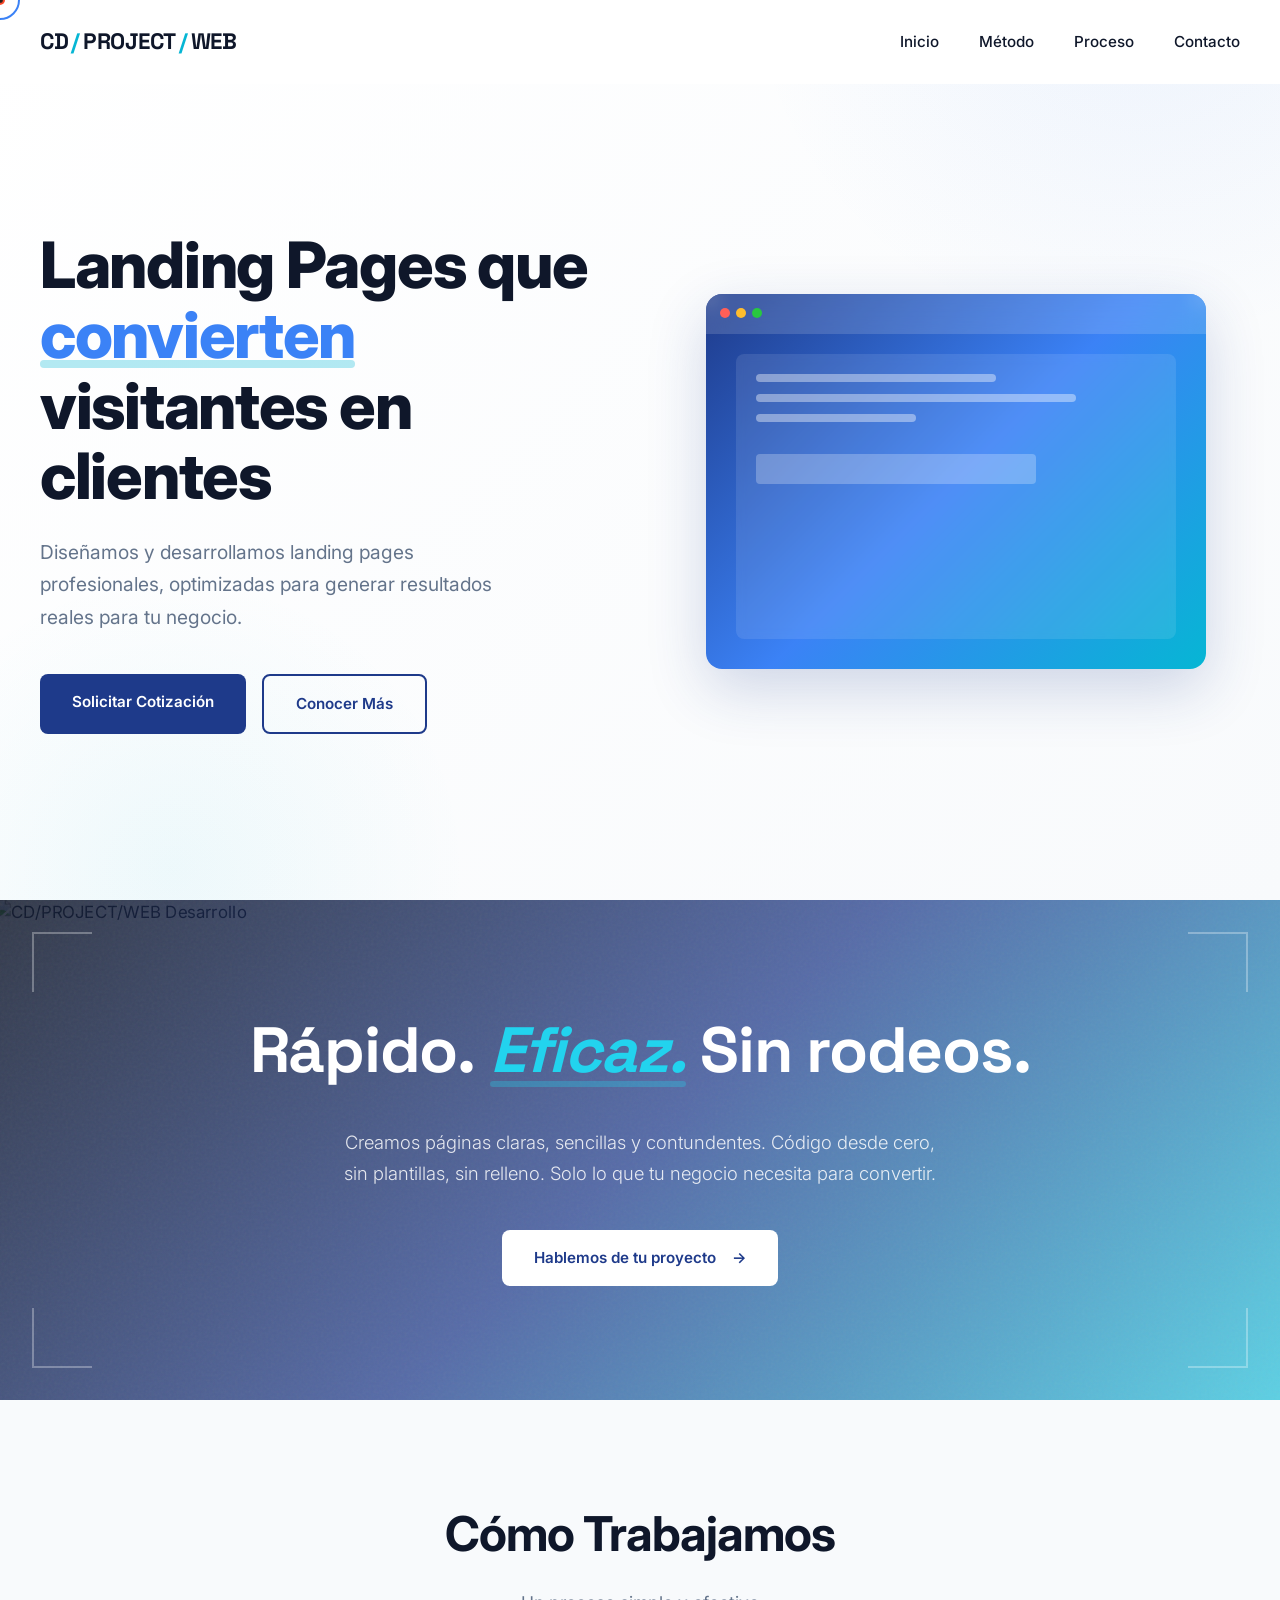
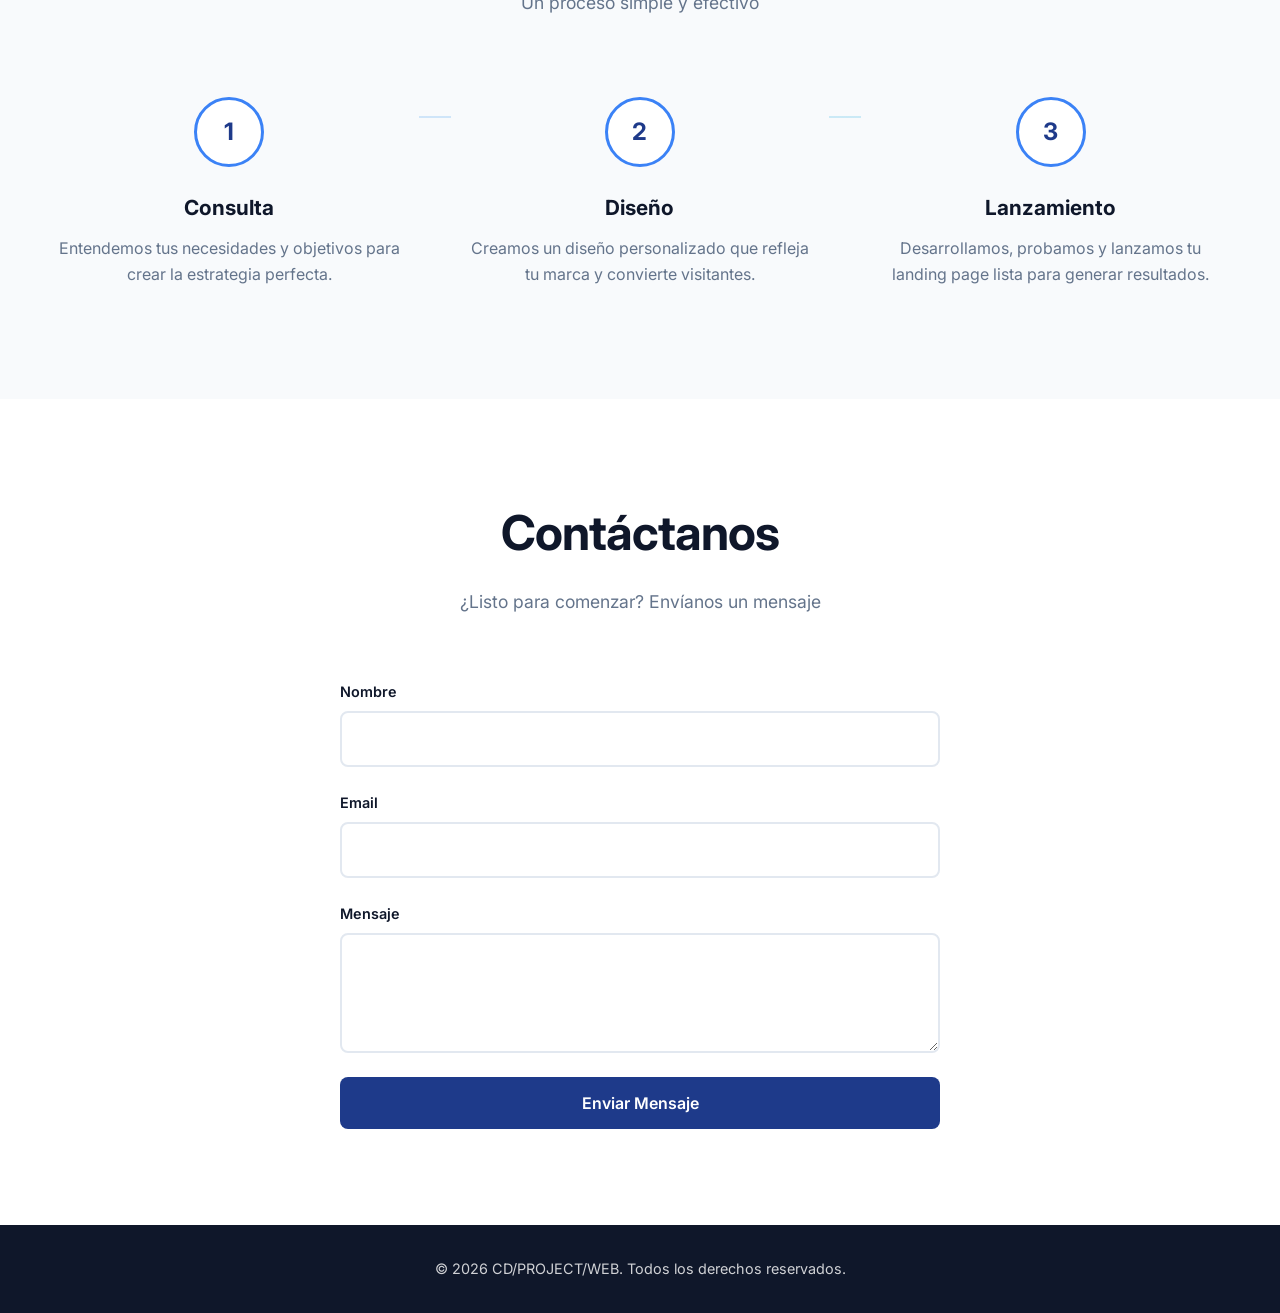
==== index.html @ 9fac0d87 "first commit" ====
<!DOCTYPE html>
<html lang="es">
<head>
  <meta charset="UTF-8">
  <meta name="viewport" content="width=device-width, initial-scale=1.0">
  <title>CD/PROJECT/WEB — Landing Pages que Convierten</title>
  <link rel="preconnect" href="https://fonts.googleapis.com">
  <link rel="preconnect" href="https://fonts.gstatic.com" crossorigin>
  <link href="https://fonts.googleapis.com/css2?family=Inter:wght@300;400;500;600;700;800;900&family=Space+Grotesk:wght@400;500;600;700&display=swap" rel="stylesheet">
  <script src="https://cdnjs.cloudflare.com/ajax/libs/gsap/3.12.2/gsap.min.js"></script>
  <script src="https://cdnjs.cloudflare.com/ajax/libs/gsap/3.12.2/ScrollTrigger.min.js"></script>
  
  <style>
    * {
      margin: 0;
      padding: 0;
      box-sizing: border-box;
    }

    :root {
      --primary: #1e3a8a;
      --primary-light: #3b82f6;
      --accent: #06b6d4;
      --accent-light: #22d3ee;
      --dark: #0f172a;
      --gray: #64748b;
      --light: #f8fafc;
      --white: #ffffff;
    }

    html {
      scroll-behavior: smooth;
    }

    body {
      font-family: 'Inter', sans-serif;
      background-color: var(--white);
      color: var(--dark);
      overflow-x: hidden;
      line-height: 1.6;
      cursor: none;
    }

    /* ===== CURSOR PERSONALIZADO CON TRAIL ===== */
    .cursor-dot {
      position: fixed;
      width: 10px;
      height: 10px;
      background: var(--accent);
      border-radius: 50%;
      pointer-events: none;
      z-index: 9999;
      mix-blend-mode: difference;
    }

    .cursor-ring {
      position: fixed;
      width: 40px;
      height: 40px;
      border: 2px solid var(--primary-light);
      border-radius: 50%;
      pointer-events: none;
      z-index: 9998;
      transition: all 0.3s cubic-bezier(0.4, 0, 0.2, 1);
    }

    .cursor-ring.hover {
      width: 70px;
      height: 70px;
      border-color: var(--accent);
      background: rgba(6, 182, 212, 0.15);
      border-width: 3px;
    }

    .cursor-trail {
      position: fixed;
      width: 6px;
      height: 6px;
      background: var(--accent-light);
      border-radius: 50%;
      pointer-events: none;
      z-index: 9997;
      opacity: 0;
    }

    .cursor-sparkle {
      position: fixed;
      width: 4px;
      height: 4px;
      background: var(--primary-light);
      border-radius: 50%;
      pointer-events: none;
      z-index: 9996;
      opacity: 0;
    }

    /* ===== NAVBAR ===== */
    .navbar {
      position: fixed;
      top: 0;
      left: 0;
      width: 100%;
      z-index: 1000;
      padding: 1.5rem 2rem;
      background: rgba(255, 255, 255, 0.95);
      backdrop-filter: blur(10px);
      transition: all 0.3s ease;
    }

    .navbar.scrolled {
      padding: 1rem 2rem;
      box-shadow: 0 2px 20px rgba(0, 0, 0, 0.05);
    }

    .nav-container {
      max-width: 1200px;
      margin: 0 auto;
      display: flex;
      justify-content: space-between;
      align-items: center;
    }

    .logo {
      font-family: 'Space Grotesk', sans-serif;
      font-size: 1.4rem;
      font-weight: 700;
      color: var(--dark);
      text-decoration: none;
      letter-spacing: -0.02em;
      position: relative;
      display: inline-flex;
      align-items: center;
      gap: 0.2rem;
      user-select: none;
    }

    .logo .slash {
      color: var(--accent);
      display: inline-block;
      transition: transform 0.3s ease;
    }

    .logo:hover .slash {
      transform: rotate(180deg);
      color: var(--primary-light);
    }

    .logo .highlight {
      position: relative;
      display: inline-block;
    }

    .logo .highlight::after {
      content: '';
      position: absolute;
      bottom: 2px;
      left: 0;
      width: 100%;
      height: 4px;
      background: linear-gradient(90deg, var(--accent), var(--primary-light));
      border-radius: 2px;
      transform: scaleX(0);
      transform-origin: left;
      transition: transform 0.4s cubic-bezier(0.4, 0, 0.2, 1);
    }

    .logo:hover .highlight::after {
      transform: scaleX(1);
    }

    .logo-glitch {
      position: absolute;
      top: 0;
      left: 0;
      width: 100%;
      height: 100%;
      opacity: 0;
      pointer-events: none;
    }

    .logo:hover .logo-glitch {
      animation: glitch 0.4s ease;
    }

    @keyframes glitch {
      0% { opacity: 0; transform: translate(0); }
      20% { opacity: 0.8; transform: translate(-2px, 2px); color: var(--accent); }
      40% { opacity: 0.8; transform: translate(2px, -2px); color: var(--primary-light); }
      60% { opacity: 0.8; transform: translate(-1px, -1px); }
      80% { opacity: 0.4; transform: translate(1px, 1px); }
      100% { opacity: 0; transform: translate(0); }
    }

    .nav-links {
      display: flex;
      gap: 2.5rem;
      list-style: none;
    }

    .nav-links a {
      color: var(--dark);
      text-decoration: none;
      font-size: 0.95rem;
      font-weight: 500;
      transition: color 0.3s ease;
      position: relative;
      cursor: none;
    }

    .nav-links a::after {
      content: '';
      position: absolute;
      bottom: -5px;
      left: 0;
      width: 0;
      height: 2px;
      background: linear-gradient(90deg, var(--accent), var(--primary-light));
      transition: width 0.3s ease;
    }

    .nav-links a:hover {
      color: var(--primary-light);
    }

    .nav-links a:hover::after {
      width: 100%;
    }

    .menu-toggle {
      display: none;
      background: none;
      border: none;
      cursor: none;
      width: 30px;
      height: 20px;
      position: relative;
    }

    .menu-toggle span {
      display: block;
      width: 100%;
      height: 2px;
      background: var(--dark);
      position: absolute;
      left: 0;
      transition: all 0.3s ease;
    }

    .menu-toggle span:nth-child(1) { top: 0; }
    .menu-toggle span:nth-child(2) { top: 9px; }
    .menu-toggle span:nth-child(3) { top: 18px; }

    .menu-toggle.active span:nth-child(1) {
      top: 9px;
      transform: rotate(45deg);
    }

    .menu-toggle.active span:nth-child(2) {
      opacity: 0;
    }

    .menu-toggle.active span:nth-child(3) {
      top: 9px;
      transform: rotate(-45deg);
    }

    /* ===== HERO ===== */
    .hero {
      min-height: 100vh;
      display: flex;
      align-items: center;
      padding: 8rem 2rem 4rem;
      background: linear-gradient(135deg, var(--white) 0%, var(--light) 100%);
      position: relative;
      overflow: hidden;
    }

    .hero::before {
      content: '';
      position: absolute;
      top: -50%;
      right: -20%;
      width: 800px;
      height: 800px;
      background: radial-gradient(circle, rgba(59, 130, 246, 0.08), transparent 70%);
      border-radius: 50%;
    }

    .hero::after {
      content: '';
      position: absolute;
      bottom: -30%;
      left: -10%;
      width: 600px;
      height: 600px;
      background: radial-gradient(circle, rgba(6, 182, 212, 0.06), transparent 70%);
      border-radius: 50%;
    }

    .hero-container {
      max-width: 1200px;
      margin: 0 auto;
      display: grid;
      grid-template-columns: 1fr 1fr;
      gap: 4rem;
      align-items: center;
      position: relative;
      z-index: 1;
    }

    .hero-content h1 {
      font-size: clamp(2.5rem, 5vw, 4rem);
      font-weight: 800;
      line-height: 1.1;
      margin-bottom: 1.5rem;
      color: var(--dark);
      letter-spacing: -0.02em;
    }

    .hero-content h1 span {
      color: var(--primary-light);
      position: relative;
    }

    .hero-content h1 span::after {
      content: '';
      position: absolute;
      bottom: 5px;
      left: 0;
      width: 100%;
      height: 8px;
      background: rgba(6, 182, 212, 0.3);
      z-index: -1;
      border-radius: 4px;
    }

    .hero-content p {
      font-size: 1.2rem;
      color: var(--gray);
      margin-bottom: 2.5rem;
      line-height: 1.7;
      max-width: 500px;
    }

    .hero-buttons {
      display: flex;
      gap: 1rem;
      flex-wrap: wrap;
    }

    .btn-primary {
      padding: 1rem 2rem;
      background: var(--primary);
      color: var(--white);
      text-decoration: none;
      border-radius: 8px;
      font-weight: 600;
      font-size: 0.95rem;
      transition: all 0.3s ease;
      border: none;
      cursor: none;
      display: inline-block;
      position: relative;
      overflow: hidden;
    }

    .btn-primary::before {
      content: '';
      position: absolute;
      top: 50%;
      left: 50%;
      width: 0;
      height: 0;
      background: rgba(255, 255, 255, 0.2);
      border-radius: 50%;
      transform: translate(-50%, -50%);
      transition: width 0.6s ease, height 0.6s ease;
    }

    .btn-primary:hover::before {
      width: 300px;
      height: 300px;
    }

    .btn-primary:hover {
      background: var(--primary-light);
      transform: translateY(-2px);
      box-shadow: 0 10px 30px rgba(59, 130, 246, 0.3);
    }

    .btn-secondary {
      padding: 1rem 2rem;
      background: transparent;
      color: var(--primary);
      text-decoration: none;
      border-radius: 8px;
      font-weight: 600;
      font-size: 0.95rem;
      transition: all 0.3s ease;
      border: 2px solid var(--primary);
      cursor: none;
      display: inline-block;
    }

    .btn-secondary:hover {
      background: var(--primary);
      color: var(--white);
      transform: translateY(-2px);
    }

    .hero-visual {
      position: relative;
      display: flex;
      justify-content: center;
      align-items: center;
    }

    .hero-mockup {
      width: 100%;
      max-width: 500px;
      aspect-ratio: 4/3;
      background: linear-gradient(135deg, var(--primary) 0%, var(--primary-light) 50%, var(--accent) 100%);
      border-radius: 16px;
      box-shadow: 0 20px 60px rgba(30, 58, 138, 0.2);
      position: relative;
      overflow: hidden;
    }

    .hero-mockup::before {
      content: '';
      position: absolute;
      top: 0;
      left: 0;
      right: 0;
      height: 40px;
      background: rgba(255, 255, 255, 0.15);
      backdrop-filter: blur(10px);
    }

    .mockup-dots {
      position: absolute;
      top: 14px;
      left: 14px;
      display: flex;
      gap: 6px;
    }

    .mockup-dots span {
      width: 10px;
      height: 10px;
      border-radius: 50%;
      background: rgba(255, 255, 255, 0.6);
    }

    .mockup-dots span:nth-child(1) { background: #ff5f57; }
    .mockup-dots span:nth-child(2) { background: #ffbd2e; }
    .mockup-dots span:nth-child(3) { background: #28c840; }

    .hero-mockup::after {
      content: '';
      position: absolute;
      top: 60px;
      left: 30px;
      right: 30px;
      bottom: 30px;
      background: rgba(255, 255, 255, 0.1);
      border-radius: 8px;
      backdrop-filter: blur(5px);
    }

    .mockup-lines {
      position: absolute;
      top: 80px;
      left: 50px;
      right: 50px;
      display: flex;
      flex-direction: column;
      gap: 12px;
      z-index: 2;
    }

    .mockup-line {
      height: 8px;
      background: rgba(255, 255, 255, 0.4);
      border-radius: 4px;
    }

    .mockup-line:nth-child(1) { width: 60%; }
    .mockup-line:nth-child(2) { width: 80%; }
    .mockup-line:nth-child(3) { width: 40%; }
    .mockup-line:nth-child(4) { width: 70%; margin-top: 20px; height: 30px; background: rgba(255, 255, 255, 0.25); }

    /* ===== BANNER IMAGE SECTION ===== */
    .banner {
      position: relative;
      min-height: 500px;
      display: flex;
      align-items: center;
      justify-content: center;
      overflow: hidden;
      padding: 4rem 2rem;
    }

    .banner-bg {
      position: absolute;
      inset: 0;
      z-index: 0;
    }

    .banner-bg img {
      width: 100%;
      height: 100%;
      object-fit: cover;
      transform: scale(1.05);
      transition: transform 8s ease;
    }

    .banner:hover .banner-bg img {
      transform: scale(1.1);
    }

    .banner-overlay {
      position: absolute;
      inset: 0;
      background: linear-gradient(
        135deg,
        rgba(15, 23, 42, 0.85) 0%,
        rgba(30, 58, 138, 0.75) 50%,
        rgba(6, 182, 212, 0.65) 100%
      );
      z-index: 1;
    }

    .banner-grain {
      position: absolute;
      inset: 0;
      opacity: 0.06;
      z-index: 2;
      pointer-events: none;
      background-image: url("data:image/svg+xml,%3Csvg viewBox='0 0 200 200' xmlns='http://www.w3.org/2000/svg'%3E%3Cfilter id='noise'%3E%3CfeTurbulence type='fractalNoise' baseFrequency='0.9' numOctaves='3'/%3E%3C/filter%3E%3Crect width='100%25' height='100%25' filter='url(%23noise)'/%3E%3C/svg%3E");
    }

    .banner-content {
      position: relative;
      z-index: 3;
      max-width: 900px;
      text-align: center;
      color: var(--white);
    }

    .banner-title {
      font-family: 'Space Grotesk', sans-serif;
      font-size: clamp(2rem, 5vw, 4rem);
      font-weight: 700;
      line-height: 1.15;
      letter-spacing: -0.02em;
      margin-bottom: 1.5rem;
    }

    .banner-title .word {
      display: inline-block;
      overflow: hidden;
    }

    .banner-title .word span {
      display: inline-block;
    }

    .banner-title em {
      font-style: italic;
      color: var(--accent-light);
      position: relative;
    }

    .banner-title em::after {
      content: '';
      position: absolute;
      bottom: 4px;
      left: 0;
      width: 100%;
      height: 6px;
      background: rgba(34, 211, 238, 0.3);
      border-radius: 3px;
      z-index: -1;
    }

    .banner-subtitle {
      font-size: 1.15rem;
      color: rgba(255, 255, 255, 0.85);
      max-width: 600px;
      margin: 0 auto 2.5rem;
      line-height: 1.7;
      font-weight: 300;
    }

    .banner-cta {
      display: inline-flex;
      align-items: center;
      gap: 1rem;
      padding: 1rem 2rem;
      background: var(--white);
      color: var(--primary);
      text-decoration: none;
      border-radius: 8px;
      font-weight: 600;
      font-size: 0.95rem;
      transition: all 0.3s ease;
      cursor: none;
    }

    .banner-cta:hover {
      transform: translateY(-3px);
      box-shadow: 0 15px 40px rgba(0, 0, 0, 0.3);
      gap: 1.5rem;
    }

    .banner-cta-arrow {
      transition: transform 0.3s ease;
    }

    .banner-cta:hover .banner-cta-arrow {
      transform: translateX(5px);
    }

    .banner-corner {
      position: absolute;
      width: 60px;
      height: 60px;
      border: 2px solid rgba(255, 255, 255, 0.3);
      z-index: 3;
      pointer-events: none;
    }

    .banner-corner.tl {
      top: 2rem;
      left: 2rem;
      border-right: none;
      border-bottom: none;
    }

    .banner-corner.tr {
      top: 2rem;
      right: 2rem;
      border-left: none;
      border-bottom: none;
    }

    .banner-corner.bl {
      bottom: 2rem;
      left: 2rem;
      border-right: none;
      border-top: none;
    }

    .banner-corner.br {
      bottom: 2rem;
      right: 2rem;
      border-left: none;
      border-top: none;
    }

    /* ===== PROCESS ===== */
    .process {
      padding: 6rem 2rem;
      background: var(--light);
    }

    .section-container {
      max-width: 1200px;
      margin: 0 auto;
    }

    .section-header {
      text-align: center;
      margin-bottom: 4rem;
    }

    .section-header h2 {
      font-size: clamp(2rem, 4vw, 3rem);
      font-weight: 700;
      color: var(--dark);
      margin-bottom: 1rem;
      letter-spacing: -0.02em;
    }

    .section-header p {
      font-size: 1.1rem;
      color: var(--gray);
      max-width: 600px;
      margin: 0 auto;
    }

    .process-steps {
      display: grid;
      grid-template-columns: repeat(auto-fit, minmax(250px, 1fr));
      gap: 2rem;
      margin-top: 3rem;
      position: relative;
    }

    .process-steps::before {
      content: '';
      position: absolute;
      top: 35px;
      left: 10%;
      right: 10%;
      height: 2px;
      background: linear-gradient(90deg, var(--primary-light), var(--accent));
      opacity: 0.2;
      z-index: 0;
    }

    .process-step {
      text-align: center;
      position: relative;
      z-index: 1;
      background: var(--light);
      padding: 1rem;
    }

    .step-number {
      width: 70px;
      height: 70px;
      background: var(--white);
      border: 3px solid var(--primary-light);
      border-radius: 50%;
      display: flex;
      align-items: center;
      justify-content: center;
      margin: 0 auto 1.5rem;
      font-size: 1.5rem;
      font-weight: 700;
      color: var(--primary);
      transition: all 0.4s ease;
      position: relative;
    }

    .step-number::after {
      content: '';
      position: absolute;
      inset: -6px;
      border: 2px dashed var(--accent);
      border-radius: 50%;
      opacity: 0;
      transition: all 0.4s ease;
    }

    .process-step:hover .step-number {
      background: var(--primary);
      color: var(--white);
      transform: scale(1.1);
    }

    .process-step:hover .step-number::after {
      opacity: 1;
      animation: rotate 8s linear infinite;
    }

    @keyframes rotate {
      from { transform: rotate(0deg); }
      to { transform: rotate(360deg); }
    }

    .process-step h3 {
      font-size: 1.3rem;
      font-weight: 700;
      margin-bottom: 0.75rem;
      color: var(--dark);
    }

    .process-step p {
      color: var(--gray);
      line-height: 1.6;
    }

    /* ===== CONTACT ===== */
    .contact {
      padding: 6rem 2rem;
      background: var(--white);
    }

    .contact-container {
      max-width: 600px;
      margin: 0 auto;
    }

    .contact-form {
      display: flex;
      flex-direction: column;
      gap: 1.5rem;
    }

    .form-group {
      display: flex;
      flex-direction: column;
    }

    .form-group label {
      font-size: 0.9rem;
      font-weight: 600;
      color: var(--dark);
      margin-bottom: 0.5rem;
    }

    .form-group input,
    .form-group textarea {
      padding: 1rem;
      border: 2px solid #e2e8f0;
      border-radius: 8px;
      font-family: 'Inter', sans-serif;
      font-size: 1rem;
      transition: all 0.3s ease;
      outline: none;
      cursor: none;
      background: var(--white);
    }

    .form-group input:focus,
    .form-group textarea:focus {
      border-color: var(--primary-light);
      box-shadow: 0 0 0 3px rgba(59, 130, 246, 0.1);
    }

    .form-group textarea {
      resize: vertical;
      min-height: 120px;
    }

    .btn-submit {
      padding: 1rem 2rem;
      background: var(--primary);
      color: var(--white);
      border: none;
      border-radius: 8px;
      font-weight: 600;
      font-size: 1rem;
      cursor: none;
      transition: all 0.3s ease;
      font-family: 'Inter', sans-serif;
      position: relative;
      overflow: hidden;
    }

    .btn-submit::before {
      content: '';
      position: absolute;
      top: 50%;
      left: 50%;
      width: 0;
      height: 0;
      background: rgba(255, 255, 255, 0.2);
      border-radius: 50%;
      transform: translate(-50%, -50%);
      transition: width 0.6s ease, height 0.6s ease;
    }

    .btn-submit:hover::before {
      width: 400px;
      height: 400px;
    }

    .btn-submit:hover {
      background: var(--primary-light);
      transform: translateY(-2px);
      box-shadow: 0 10px 30px rgba(59, 130, 246, 0.3);
    }

    /* ===== FOOTER ===== */
    footer {
      padding: 2rem;
      background: var(--dark);
      color: var(--white);
      text-align: center;
    }

    footer p {
      font-size: 0.9rem;
      opacity: 0.8;
    }

    /* ===== MOBILE MENU ===== */
    .mobile-menu {
      position: fixed;
      top: 0;
      left: 0;
      width: 100%;
      height: 100vh;
      background: var(--white);
      z-index: 999;
      display: flex;
      flex-direction: column;
      justify-content: center;
      align-items: center;
      gap: 2rem;
      opacity: 0;
      pointer-events: none;
      transition: opacity 0.3s ease;
    }

    .mobile-menu.active {
      opacity: 1;
      pointer-events: all;
    }

    .mobile-menu a {
      color: var(--dark);
      text-decoration: none;
      font-size: 1.5rem;
      font-weight: 600;
      transition: color 0.3s ease;
      cursor: none;
    }

    .mobile-menu a:hover {
      color: var(--primary-light);
    }

    /* ===== RESPONSIVE ===== */
    @media (max-width: 968px) {
      body {
        cursor: auto;
      }

      .cursor-dot, .cursor-ring, .cursor-trail, .cursor-sparkle {
        display: none;
      }

      .nav-links {
        display: none;
      }

      .menu-toggle {
        display: block;
      }

      .hero-container {
        grid-template-columns: 1fr;
        text-align: center;
      }

      .hero-content p {
        margin-left: auto;
        margin-right: auto;
      }

      .hero-buttons {
        justify-content: center;
      }

      .hero-visual {
        order: -1;
      }

      .hero-mockup {
        max-width: 400px;
      }

      .process-steps::before {
        display: none;
      }

      .banner {
        min-height: 450px;
        padding: 3rem 1.5rem;
      }

      .banner-corner {
        width: 40px;
        height: 40px;
      }

      .banner-corner.tl, .banner-corner.tr { top: 1rem; }
      .banner-corner.bl, .banner-corner.br { bottom: 1rem; }
      .banner-corner.tl, .banner-corner.bl { left: 1rem; }
      .banner-corner.tr, .banner-corner.br { right: 1rem; }

      .btn-primary, .btn-secondary, .btn-submit,
      .form-group input, .form-group textarea,
      .mobile-menu a, .banner-cta {
        cursor: pointer;
      }
    }

    @media (max-width: 640px) {
      .hero {
        padding: 6rem 1.5rem 3rem;
      }

      .process, .contact {
        padding: 4rem 1.5rem;
      }

      .process-steps {
        grid-template-columns: 1fr;
        gap: 2rem;
      }

      .logo {
        font-size: 1.1rem;
      }

      .banner-title {
        font-size: 1.8rem;
      }
    }
  </style>
</head>
<body>

  <!-- CURSOR -->
  <div class="cursor-dot" id="cursorDot"></div>
  <div class="cursor-ring" id="cursorRing"></div>

  <!-- NAVBAR -->
  <nav class="navbar" id="navbar">
    <div class="nav-container">
      <a href="#" class="logo" id="logo">
        <span class="highlight">CD</span><span class="slash">/</span><span class="highlight">PROJECT</span><span class="slash">/</span><span class="highlight">WEB</span>
        <span class="logo-glitch">CD/PROJECT/WEB</span>
      </a>
      
      <ul class="nav-links">
        <li><a href="#inicio">Inicio</a></li>
        <li><a href="#metodo">Método</a></li>
        <li><a href="#proceso">Proceso</a></li>
        <li><a href="#contacto">Contacto</a></li>
      </ul>

      <button class="menu-toggle" id="menuToggle">
        <span></span>
        <span></span>
        <span></span>
      </button>
    </div>
  </nav>

  <!-- MOBILE MENU -->
  <div class="mobile-menu" id="mobileMenu">
    <a href="#inicio">Inicio</a>
    <a href="#metodo">Método</a>
    <a href="#proceso">Proceso</a>
    <a href="#contacto">Contacto</a>
  </div>

  <!-- HERO -->
  <section class="hero" id="inicio">
    <div class="hero-container">
      <div class="hero-content">
        <h1>Landing Pages que <span>convierten</span> visitantes en clientes</h1>
        <p>Diseñamos y desarrollamos landing pages profesionales, optimizadas para generar resultados reales para tu negocio.</p>
        <div class="hero-buttons">
          <a href="#contacto" class="btn-primary">Solicitar Cotización</a>
          <a href="#metodo" class="btn-secondary">Conocer Más</a>
        </div>
      </div>
      <div class="hero-visual">
        <div class="hero-mockup">
          <div class="mockup-dots">
            <span></span>
            <span></span>
            <span></span>
          </div>
          <div class="mockup-lines">
            <div class="mockup-line"></div>
            <div class="mockup-line"></div>
            <div class="mockup-line"></div>
            <div class="mockup-line"></div>
          </div>
        </div>
      </div>
    </div>
  </section>

  <!-- BANNER IMAGE SECTION -->
  <section class="banner" id="metodo">
    <div class="banner-bg">
      <img src="https://image.qwenlm.ai/public_source/66f5a20b-b40b-4f6a-9184-b3fecc6bf185/1e86e7350-fd1f-48cc-a09e-efd46a47680c.png" alt="CD/PROJECT/WEB Desarrollo">
    </div>
    <div class="banner-overlay"></div>
    <div class="banner-grain"></div>

    <div class="banner-corner tl"></div>
    <div class="banner-corner tr"></div>
    <div class="banner-corner bl"></div>
    <div class="banner-corner br"></div>

    <div class="banner-content">
      <h2 class="banner-title">
        <span class="word"><span>Rápido.</span></span>
        <span class="word"><span><em>Eficaz.</em></span></span>
        <span class="word"><span>Sin</span></span>
        <span class="word"><span>rodeos.</span></span>
      </h2>
      <p class="banner-subtitle">
        Creamos páginas claras, sencillas y contundentes. Código desde cero, sin plantillas, sin relleno. Solo lo que tu negocio necesita para convertir.
      </p>
      <a href="#contacto" class="banner-cta">
        <span>Hablemos de tu proyecto</span>
        <span class="banner-cta-arrow">→</span>
      </a>
    </div>
  </section>

  <!-- PROCESS -->
  <section class="process" id="proceso">
    <div class="section-container">
      <div class="section-header">
        <h2>Cómo Trabajamos</h2>
        <p>Un proceso simple y efectivo</p>
      </div>

      <div class="process-steps">
        <div class="process-step">
          <div class="step-number">1</div>
          <h3>Consulta</h3>
          <p>Entendemos tus necesidades y objetivos para crear la estrategia perfecta.</p>
        </div>

        <div class="process-step">
          <div class="step-number">2</div>
          <h3>Diseño</h3>
          <p>Creamos un diseño personalizado que refleja tu marca y convierte visitantes.</p>
        </div>

        <div class="process-step">
          <div class="step-number">3</div>
          <h3>Lanzamiento</h3>
          <p>Desarrollamos, probamos y lanzamos tu landing page lista para generar resultados.</p>
        </div>
      </div>
    </div>
  </section>

  <!-- CONTACT -->
  <section class="contact" id="contacto">
    <div class="section-container">
      <div class="section-header">
        <h2>Contáctanos</h2>
        <p>¿Listo para comenzar? Envíanos un mensaje</p>
      </div>

      <div class="contact-container">
        <form class="contact-form" onsubmit="event.preventDefault(); alert('¡Mensaje enviado! Te contactaremos pronto.');">
          <div class="form-group">
            <label>Nombre</label>
            <input type="text" required>
          </div>

          <div class="form-group">
            <label>Email</label>
            <input type="email" required>
          </div>

          <div class="form-group">
            <label>Mensaje</label>
            <textarea required></textarea>
          </div>

          <button type="submit" class="btn-submit">Enviar Mensaje</button>
        </form>
      </div>
    </div>
  </section>

  <!-- FOOTER -->
  <footer>
    <p>© 2026 CD/PROJECT/WEB. Todos los derechos reservados.</p>
  </footer>

  <script>
    // ===== CURSOR CON TRAIL Y SPARKLES =====
    const cursorDot = document.getElementById('cursorDot');
    const cursorRing = document.getElementById('cursorRing');
    const trails = [];
    const sparkles = [];
    const TRAIL_COUNT = 8;
    const SPARKLE_COUNT = 5;

    for (let i = 0; i < TRAIL_COUNT; i++) {
      const trail = document.createElement('div');
      trail.className = 'cursor-trail';
      document.body.appendChild(trail);
      trails.push({ el: trail, x: 0, y: 0 });
    }

    for (let i = 0; i < SPARKLE_COUNT; i++) {
      const sparkle = document.createElement('div');
      sparkle.className = 'cursor-sparkle';
      document.body.appendChild(sparkle);
      sparkles.push({ el: sparkle, x: 0, y: 0, vx: 0, vy: 0, life: 0 });
    }

    let mouseX = 0, mouseY = 0;
    let lastMouseX = 0, lastMouseY = 0;

    document.addEventListener('mousemove', (e) => {
      mouseX = e.clientX;
      mouseY = e.clientY;

      const dx = mouseX - lastMouseX;
      const dy = mouseY - lastMouseY;
      const speed = Math.sqrt(dx * dx + dy * dy);

      if (speed > 15 && Math.random() > 0.5) {
        const sparkle = sparkles[Math.floor(Math.random() * sparkles.length)];
        sparkle.x = mouseX + (Math.random() - 0.5) * 20;
        sparkle.y = mouseY + (Math.random() - 0.5) * 20;
        sparkle.vx = (Math.random() - 0.5) * 4;
        sparkle.vy = (Math.random() - 0.5) * 4;
        sparkle.life = 1;
        sparkle.el.style.opacity = 1;
      }

      lastMouseX = mouseX;
      lastMouseY = mouseY;
    });

    let ringX = 0, ringY = 0;

    function animateCursor() {
      cursorDot.style.left = mouseX - 5 + 'px';
      cursorDot.style.top = mouseY - 5 + 'px';

      ringX += (mouseX - ringX) * 0.15;
      ringY += (mouseY - ringY) * 0.15;
      cursorRing.style.left = ringX - 20 + 'px';
      cursorRing.style.top = ringY - 20 + 'px';

      let prevX = mouseX, prevY = mouseY;
      trails.forEach((trail, i) => {
        const delay = 0.3 - (i * 0.03);
        trail.x += (prevX - trail.x) * delay;
        trail.y += (prevY - trail.y) * delay;
        trail.el.style.left = trail.x - 3 + 'px';
        trail.el.style.top = trail.y - 3 + 'px';
        trail.el.style.opacity = (1 - i / TRAIL_COUNT) * 0.6;
        trail.el.style.transform = `scale(${1 - i / TRAIL_COUNT})`;
        prevX = trail.x;
        prevY = trail.y;
      });

      sparkles.forEach(sparkle => {
        if (sparkle.life > 0) {
          sparkle.x += sparkle.vx;
          sparkle.y += sparkle.vy;
          sparkle.vy += 0.1;
          sparkle.life -= 0.03;
          sparkle.el.style.left = sparkle.x + 'px';
          sparkle.el.style.top = sparkle.y + 'px';
          sparkle.el.style.opacity = sparkle.life;
          sparkle.el.style.transform = `scale(${sparkle.life})`;
        }
      });

      requestAnimationFrame(animateCursor);
    }
    animateCursor();

    const hoverElements = document.querySelectorAll('a, button, input, textarea, .process-step');
    hoverElements.forEach(el => {
      el.addEventListener('mouseenter', () => cursorRing.classList.add('hover'));
      el.addEventListener('mouseleave', () => cursorRing.classList.remove('hover'));
    });

    // ===== LOGO SCRAMBLE =====
    const logo = document.getElementById('logo');
    const chars = '!<>-_\\/[]{}—=+*^?#________';
    let isScrambling = false;

    logo.addEventListener('mouseenter', () => {
      if (isScrambling) return;
      isScrambling = true;
      
      const highlights = logo.querySelectorAll('.highlight');
      let iteration = 0;
      
      const interval = setInterval(() => {
        highlights.forEach((el, idx) => {
          const original = idx === 0 ? 'CD' : idx === 1 ? 'PROJECT' : 'WEB';
          el.innerText = original
            .split('')
            .map((char, i) => {
              if (i < iteration) return original[i];
              return chars[Math.floor(Math.random() * chars.length)];
            })
            .join('');
        });

        if (iteration >= 7) {
          clearInterval(interval);
          highlights[0].innerText = 'CD';
          highlights[1].innerText = 'PROJECT';
          highlights[2].innerText = 'WEB';
          isScrambling = false;
        }

        iteration += 1/3;
      }, 40);
    });

    // ===== NAVBAR SCROLL =====
    const navbar = document.getElementById('navbar');
    window.addEventListener('scroll', () => {
      if (window.scrollY > 50) {
        navbar.classList.add('scrolled');
      } else {
        navbar.classList.remove('scrolled');
      }
    });

    // ===== MOBILE MENU =====
    const menuToggle = document.getElementById('menuToggle');
    const mobileMenu = document.getElementById('mobileMenu');

    menuToggle.addEventListener('click', () => {
      menuToggle.classList.toggle('active');
      mobileMenu.classList.toggle('active');
    });

    document.querySelectorAll('.mobile-menu a').forEach(link => {
      link.addEventListener('click', () => {
        mobileMenu.classList.remove('active');
        menuToggle.classList.remove('active');
      });
    });

    // ===== SMOOTH SCROLL =====
    document.querySelectorAll('a[href^="#"]').forEach(anchor => {
      anchor.addEventListener('click', function(e) {
        e.preventDefault();
        const target = document.querySelector(this.getAttribute('href'));
        if (target) {
          target.scrollIntoView({ behavior: 'smooth' });
        }
      });
    });

    // ===== GSAP ANIMATIONS =====
    gsap.registerPlugin(ScrollTrigger);

    gsap.from('.hero-content h1', {
      opacity: 0,
      y: 50,
      duration: 1,
      ease: 'power3.out'
    });

    gsap.from('.hero-content p', {
      opacity: 0,
      y: 30,
      duration: 1,
      delay: 0.2,
      ease: 'power3.out'
    });

    gsap.from('.hero-buttons', {
      opacity: 0,
      y: 30,
      duration: 1,
      delay: 0.4,
      ease: 'power3.out'
    });

    gsap.from('.hero-mockup', {
      opacity: 0,
      scale: 0.8,
      rotation: -5,
      duration: 1.2,
      delay: 0.3,
      ease: 'power3.out'
    });

    // Banner animations
    gsap.from('.banner-title .word span', {
      scrollTrigger: {
        trigger: '.banner',
        start: 'top 70%',
      },
      opacity: 0,
      y: 80,
      duration: 1,
      stagger: 0.1,
      ease: 'power3.out'
    });

    gsap.from('.banner-subtitle', {
      scrollTrigger: {
        trigger: '.banner',
        start: 'top 70%',
      },
      opacity: 0,
      y: 30,
      duration: 1,
      ease: 'power3.out',
      delay: 0.5
    });

    gsap.from('.banner-cta', {
      scrollTrigger: {
        trigger: '.banner',
        start: 'top 70%',
      },
      opacity: 0,
      y: 30,
      duration: 1,
      ease: 'power3.out',
      delay: 0.7
    });

    gsap.from('.banner-corner', {
      scrollTrigger: {
        trigger: '.banner',
        start: 'top 70%',
      },
      opacity: 0,
      scale: 0,
      duration: 0.8,
      stagger: 0.1,
      ease: 'back.out(1.7)',
      delay: 0.3
    });

    // Process steps
    gsap.from('.process-step', {
      scrollTrigger: {
        trigger: '.process-steps',
        start: 'top 80%',
      },
      opacity: 0,
      y: 50,
      duration: 0.8,
      stagger: 0.2,
      ease: 'power3.out'
    });

    // Contact form
    gsap.from('.contact-form', {
      scrollTrigger: {
        trigger: '.contact-form',
        start: 'top 80%',
      },
      opacity: 0,
      y: 30,
      duration: 1,
      ease: 'power3.out'
    });
  </script>

</body>
</html>
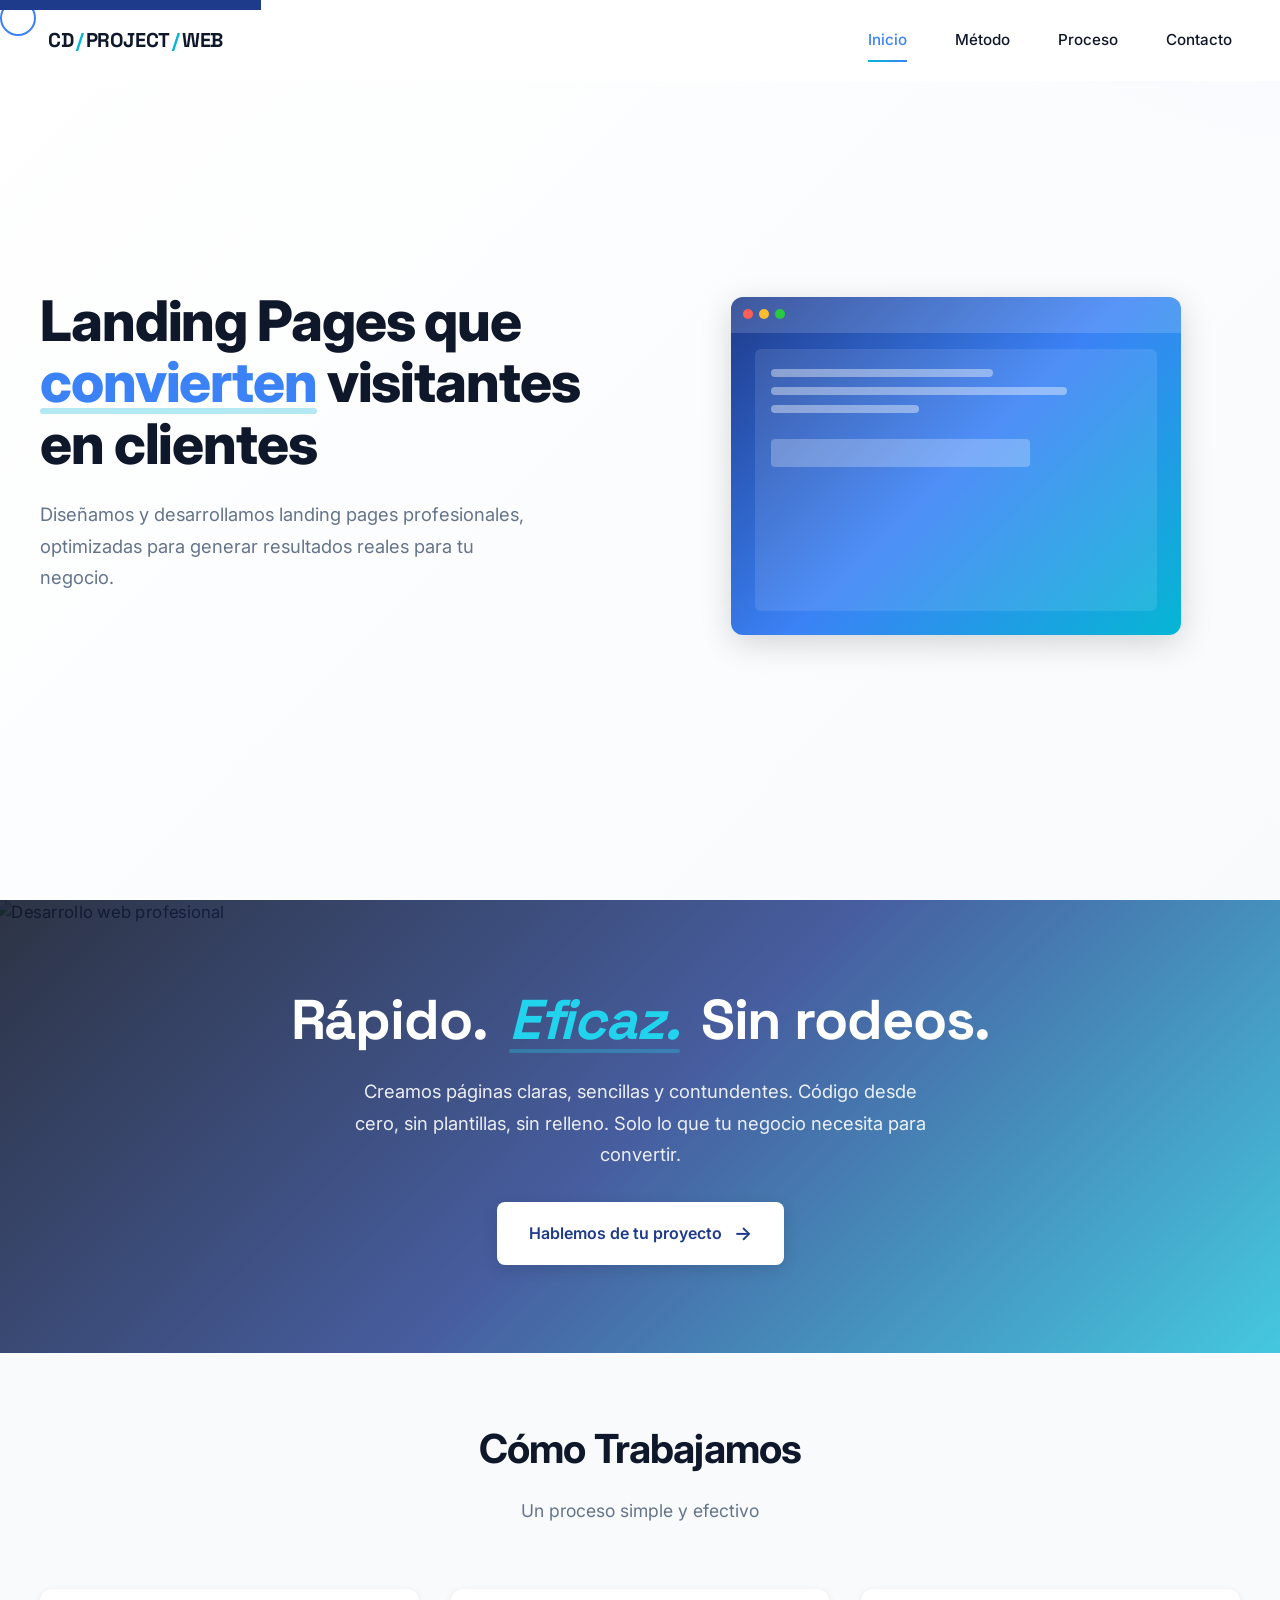
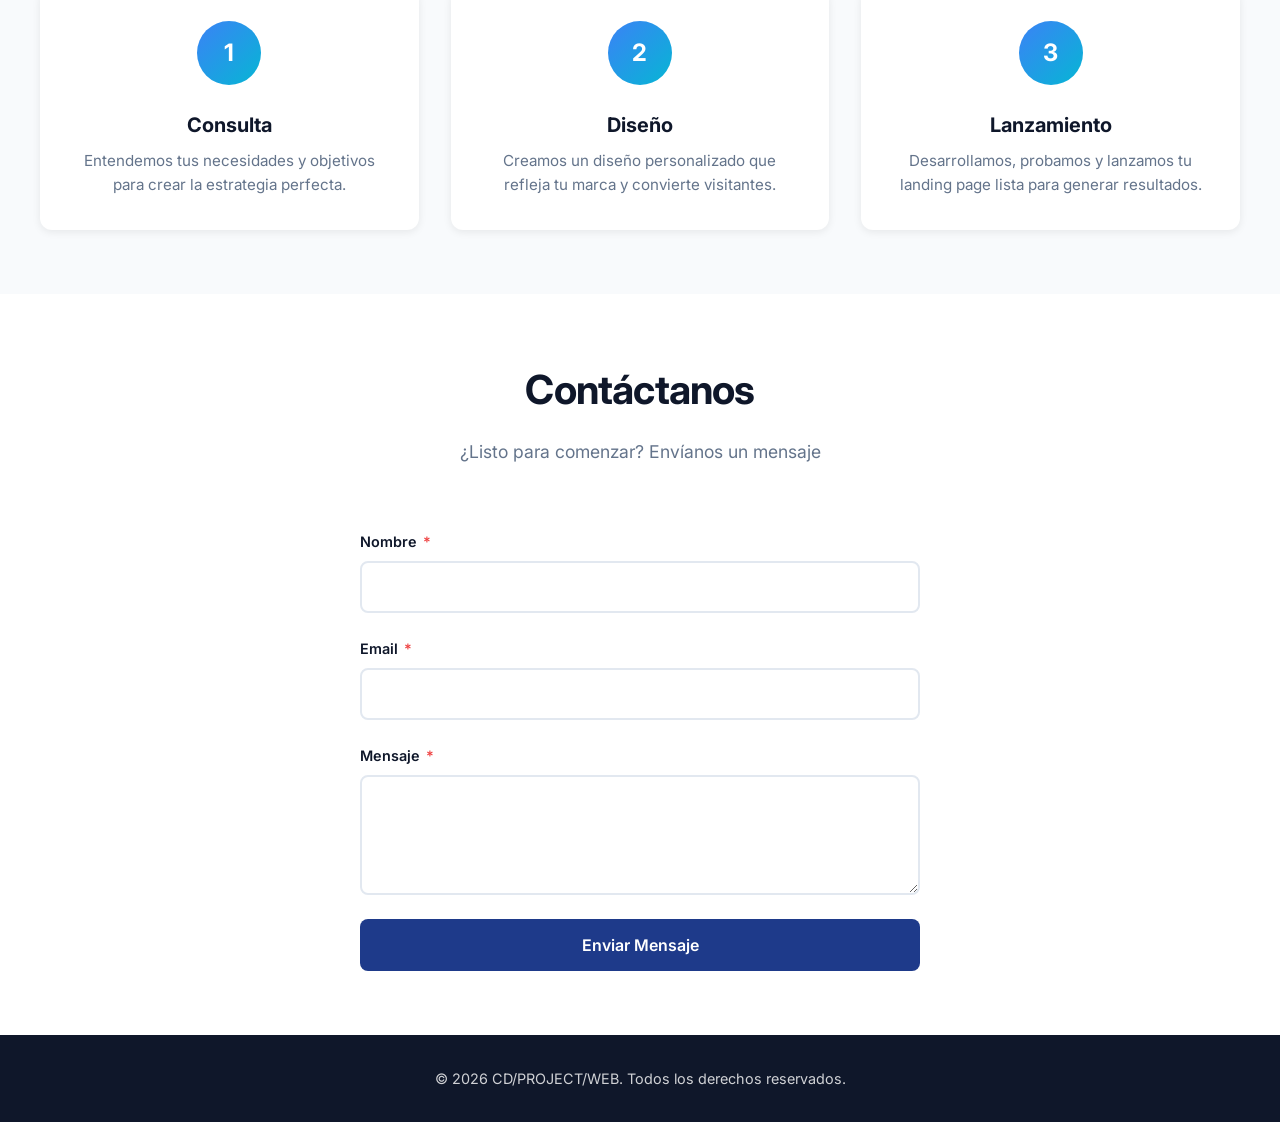
==== commit 46a3df49: "diseño final" ====
--- a/index.html
+++ b/index.html
@@ -2,16 +2,18 @@
 <html lang="es">
 <head>
   <meta charset="UTF-8">
-  <meta name="viewport" content="width=device-width, initial-scale=1.0">
+  <meta name="viewport" content="width=device-width, initial-scale=1.0, maximum-scale=5.0">
+  <meta name="description" content="CD/PROJECT/WEB - Creamos landing pages rápidas, eficaces y sin rodeos. Código desde cero para convertir visitantes en clientes.">
+  <meta name="theme-color" content="#1e3a8a">
   <title>CD/PROJECT/WEB — Landing Pages que Convierten</title>
+  
   <link rel="preconnect" href="https://fonts.googleapis.com">
   <link rel="preconnect" href="https://fonts.gstatic.com" crossorigin>
-  <link href="https://fonts.googleapis.com/css2?family=Inter:wght@300;400;500;600;700;800;900&family=Space+Grotesk:wght@400;500;600;700&display=swap" rel="stylesheet">
-  <script src="https://cdnjs.cloudflare.com/ajax/libs/gsap/3.12.2/gsap.min.js"></script>
-  <script src="https://cdnjs.cloudflare.com/ajax/libs/gsap/3.12.2/ScrollTrigger.min.js"></script>
+  <link href="https://fonts.googleapis.com/css2?family=Inter:wght@400;500;600;700;800&family=Space+Grotesk:wght@500;600;700&display=swap" rel="stylesheet">
   
   <style>
-    * {
+    /* ===== RESET & BASE ===== */
+    *, *::before, *::after {
       margin: 0;
       padding: 0;
       box-sizing: border-box;
@@ -24,74 +26,98 @@
       --accent-light: #22d3ee;
       --dark: #0f172a;
       --gray: #64748b;
+      --gray-light: #94a3b8;
       --light: #f8fafc;
       --white: #ffffff;
+      --error: #ef4444;
+      --success: #10b981;
+      
+      --space-xs: 0.5rem;
+      --space-sm: 1rem;
+      --space-md: 1.5rem;
+      --space-lg: 2rem;
+      --space-xl: 3rem;
+      --space-2xl: 4rem;
+      
+      --radius-sm: 6px;
+      --radius-md: 8px;
+      --radius-lg: 12px;
+      
+      --shadow-sm: 0 2px 8px rgba(0, 0, 0, 0.08);
+      --shadow-md: 0 4px 16px rgba(0, 0, 0, 0.12);
+      --shadow-lg: 0 8px 32px rgba(0, 0, 0, 0.16);
     }
 
     html {
       scroll-behavior: smooth;
+      -webkit-text-size-adjust: 100%;
     }
 
     body {
-      font-family: 'Inter', sans-serif;
+      font-family: 'Inter', -apple-system, BlinkMacSystemFont, sans-serif;
       background-color: var(--white);
       color: var(--dark);
       overflow-x: hidden;
       line-height: 1.6;
-      cursor: none;
-    }
-
-    /* ===== CURSOR PERSONALIZADO CON TRAIL ===== */
-    .cursor-dot {
-      position: fixed;
-      width: 10px;
-      height: 10px;
-      background: var(--accent);
-      border-radius: 50%;
-      pointer-events: none;
-      z-index: 9999;
-      mix-blend-mode: difference;
-    }
-
-    .cursor-ring {
-      position: fixed;
-      width: 40px;
-      height: 40px;
-      border: 2px solid var(--primary-light);
-      border-radius: 50%;
-      pointer-events: none;
-      z-index: 9998;
-      transition: all 0.3s cubic-bezier(0.4, 0, 0.2, 1);
-    }
-
-    .cursor-ring.hover {
-      width: 70px;
-      height: 70px;
-      border-color: var(--accent);
-      background: rgba(6, 182, 212, 0.15);
-      border-width: 3px;
-    }
-
-    .cursor-trail {
-      position: fixed;
-      width: 6px;
-      height: 6px;
-      background: var(--accent-light);
-      border-radius: 50%;
-      pointer-events: none;
-      z-index: 9997;
-      opacity: 0;
-    }
-
-    .cursor-sparkle {
-      position: fixed;
-      width: 4px;
-      height: 4px;
-      background: var(--primary-light);
-      border-radius: 50%;
-      pointer-events: none;
-      z-index: 9996;
-      opacity: 0;
+      font-size: 16px;
+      -webkit-font-smoothing: antialiased;
+      -moz-osx-font-smoothing: grayscale;
+    }
+
+    /* Skip to content - Accessibility */
+    .skip-link {
+      position: absolute;
+      top: -40px;
+      left: 0;
+      background: var(--primary);
+      color: var(--white);
+      padding: 0.75rem 1.5rem;
+      z-index: 10000;
+      text-decoration: none;
+      font-weight: 600;
+      transition: top 0.3s ease;
+    }
+
+    .skip-link:focus {
+      top: 0;
+    }
+
+    /* ===== CURSOR (Solo desktop) ===== */
+    @media (hover: hover) and (pointer: fine) {
+      body {
+        cursor: none;
+      }
+
+      .cursor-dot {
+        position: fixed;
+        width: 8px;
+        height: 8px;
+        background: var(--accent);
+        border-radius: 50%;
+        pointer-events: none;
+        z-index: 9999;
+        mix-blend-mode: difference;
+        will-change: transform;
+      }
+
+      .cursor-ring {
+        position: fixed;
+        width: 36px;
+        height: 36px;
+        border: 2px solid var(--primary-light);
+        border-radius: 50%;
+        pointer-events: none;
+        z-index: 9998;
+        transition: all 0.2s ease;
+        will-change: transform;
+      }
+
+      .cursor-ring.hover {
+        width: 56px;
+        height: 56px;
+        border-color: var(--accent);
+        background: rgba(6, 182, 212, 0.1);
+      }
     }
 
     /* ===== NAVBAR ===== */
@@ -101,15 +127,18 @@
       left: 0;
       width: 100%;
       z-index: 1000;
-      padding: 1.5rem 2rem;
-      background: rgba(255, 255, 255, 0.95);
-      backdrop-filter: blur(10px);
+      padding: var(--space-sm) var(--space-md);
+      background: rgba(255, 255, 255, 0.98);
+      backdrop-filter: blur(12px);
+      -webkit-backdrop-filter: blur(12px);
       transition: all 0.3s ease;
+      border-bottom: 1px solid transparent;
     }
 
     .navbar.scrolled {
-      padding: 1rem 2rem;
-      box-shadow: 0 2px 20px rgba(0, 0, 0, 0.05);
+      padding: 0.75rem var(--space-md);
+      box-shadow: var(--shadow-sm);
+      border-bottom-color: rgba(0, 0, 0, 0.05);
     }
 
     .nav-container {
@@ -122,7 +151,7 @@
 
     .logo {
       font-family: 'Space Grotesk', sans-serif;
-      font-size: 1.4rem;
+      font-size: 1.25rem;
       font-weight: 700;
       color: var(--dark);
       text-decoration: none;
@@ -130,8 +159,11 @@
       position: relative;
       display: inline-flex;
       align-items: center;
-      gap: 0.2rem;
+      gap: 0.15rem;
       user-select: none;
+      padding: 0.5rem;
+      min-height: 44px;
+      min-width: 44px;
     }
 
     .logo .slash {
@@ -156,44 +188,21 @@
       bottom: 2px;
       left: 0;
       width: 100%;
-      height: 4px;
+      height: 3px;
       background: linear-gradient(90deg, var(--accent), var(--primary-light));
       border-radius: 2px;
       transform: scaleX(0);
       transform-origin: left;
-      transition: transform 0.4s cubic-bezier(0.4, 0, 0.2, 1);
+      transition: transform 0.4s ease;
     }
 
     .logo:hover .highlight::after {
       transform: scaleX(1);
     }
 
-    .logo-glitch {
-      position: absolute;
-      top: 0;
-      left: 0;
-      width: 100%;
-      height: 100%;
-      opacity: 0;
-      pointer-events: none;
-    }
-
-    .logo:hover .logo-glitch {
-      animation: glitch 0.4s ease;
-    }
-
-    @keyframes glitch {
-      0% { opacity: 0; transform: translate(0); }
-      20% { opacity: 0.8; transform: translate(-2px, 2px); color: var(--accent); }
-      40% { opacity: 0.8; transform: translate(2px, -2px); color: var(--primary-light); }
-      60% { opacity: 0.8; transform: translate(-1px, -1px); }
-      80% { opacity: 0.4; transform: translate(1px, 1px); }
-      100% { opacity: 0; transform: translate(0); }
-    }
-
     .nav-links {
       display: flex;
-      gap: 2.5rem;
+      gap: var(--space-lg);
       list-style: none;
     }
 
@@ -204,54 +213,62 @@
       font-weight: 500;
       transition: color 0.3s ease;
       position: relative;
-      cursor: none;
+      padding: 0.5rem;
+      min-height: 44px;
+      display: flex;
+      align-items: center;
     }
 
     .nav-links a::after {
       content: '';
       position: absolute;
-      bottom: -5px;
-      left: 0;
+      bottom: 0;
+      left: 0.5rem;
+      right: 0.5rem;
       width: 0;
       height: 2px;
       background: linear-gradient(90deg, var(--accent), var(--primary-light));
       transition: width 0.3s ease;
     }
 
-    .nav-links a:hover {
+    .nav-links a:hover,
+    .nav-links a.active {
       color: var(--primary-light);
     }
 
-    .nav-links a:hover::after {
-      width: 100%;
+    .nav-links a:hover::after,
+    .nav-links a.active::after {
+      width: calc(100% - 1rem);
     }
 
     .menu-toggle {
       display: none;
       background: none;
       border: none;
-      cursor: none;
-      width: 30px;
-      height: 20px;
+      width: 44px;
+      height: 44px;
       position: relative;
+      padding: 0;
+      cursor: pointer;
     }
 
     .menu-toggle span {
       display: block;
-      width: 100%;
+      width: 24px;
       height: 2px;
       background: var(--dark);
       position: absolute;
-      left: 0;
+      left: 10px;
       transition: all 0.3s ease;
-    }
-
-    .menu-toggle span:nth-child(1) { top: 0; }
-    .menu-toggle span:nth-child(2) { top: 9px; }
-    .menu-toggle span:nth-child(3) { top: 18px; }
+      border-radius: 2px;
+    }
+
+    .menu-toggle span:nth-child(1) { top: 14px; }
+    .menu-toggle span:nth-child(2) { top: 21px; }
+    .menu-toggle span:nth-child(3) { top: 28px; }
 
     .menu-toggle.active span:nth-child(1) {
-      top: 9px;
+      top: 21px;
       transform: rotate(45deg);
     }
 
@@ -260,7 +277,7 @@
     }
 
     .menu-toggle.active span:nth-child(3) {
-      top: 9px;
+      top: 21px;
       transform: rotate(-45deg);
     }
 
@@ -269,7 +286,7 @@
       min-height: 100vh;
       display: flex;
       align-items: center;
-      padding: 8rem 2rem 4rem;
+      padding: 6rem var(--space-md) var(--space-2xl);
       background: linear-gradient(135deg, var(--white) 0%, var(--light) 100%);
       position: relative;
       overflow: hidden;
@@ -280,20 +297,9 @@
       position: absolute;
       top: -50%;
       right: -20%;
-      width: 800px;
-      height: 800px;
-      background: radial-gradient(circle, rgba(59, 130, 246, 0.08), transparent 70%);
-      border-radius: 50%;
-    }
-
-    .hero::after {
-      content: '';
-      position: absolute;
-      bottom: -30%;
-      left: -10%;
       width: 600px;
       height: 600px;
-      background: radial-gradient(circle, rgba(6, 182, 212, 0.06), transparent 70%);
+      background: radial-gradient(circle, rgba(59, 130, 246, 0.06), transparent 70%);
       border-radius: 50%;
     }
 
@@ -302,17 +308,18 @@
       margin: 0 auto;
       display: grid;
       grid-template-columns: 1fr 1fr;
-      gap: 4rem;
+      gap: var(--space-2xl);
       align-items: center;
       position: relative;
       z-index: 1;
+      width: 100%;
     }
 
     .hero-content h1 {
-      font-size: clamp(2.5rem, 5vw, 4rem);
+      font-size: clamp(2rem, 5vw, 3.5rem);
       font-weight: 800;
       line-height: 1.1;
-      margin-bottom: 1.5rem;
+      margin-bottom: var(--space-md);
       color: var(--dark);
       letter-spacing: -0.02em;
     }
@@ -325,87 +332,21 @@
     .hero-content h1 span::after {
       content: '';
       position: absolute;
-      bottom: 5px;
+      bottom: 2px;
       left: 0;
       width: 100%;
-      height: 8px;
+      height: 6px;
       background: rgba(6, 182, 212, 0.3);
       z-index: -1;
-      border-radius: 4px;
+      border-radius: 3px;
     }
 
     .hero-content p {
-      font-size: 1.2rem;
+      font-size: clamp(1rem, 2vw, 1.15rem);
       color: var(--gray);
-      margin-bottom: 2.5rem;
+      margin-bottom: var(--space-xl);
       line-height: 1.7;
       max-width: 500px;
-    }
-
-    .hero-buttons {
-      display: flex;
-      gap: 1rem;
-      flex-wrap: wrap;
-    }
-
-    .btn-primary {
-      padding: 1rem 2rem;
-      background: var(--primary);
-      color: var(--white);
-      text-decoration: none;
-      border-radius: 8px;
-      font-weight: 600;
-      font-size: 0.95rem;
-      transition: all 0.3s ease;
-      border: none;
-      cursor: none;
-      display: inline-block;
-      position: relative;
-      overflow: hidden;
-    }
-
-    .btn-primary::before {
-      content: '';
-      position: absolute;
-      top: 50%;
-      left: 50%;
-      width: 0;
-      height: 0;
-      background: rgba(255, 255, 255, 0.2);
-      border-radius: 50%;
-      transform: translate(-50%, -50%);
-      transition: width 0.6s ease, height 0.6s ease;
-    }
-
-    .btn-primary:hover::before {
-      width: 300px;
-      height: 300px;
-    }
-
-    .btn-primary:hover {
-      background: var(--primary-light);
-      transform: translateY(-2px);
-      box-shadow: 0 10px 30px rgba(59, 130, 246, 0.3);
-    }
-
-    .btn-secondary {
-      padding: 1rem 2rem;
-      background: transparent;
-      color: var(--primary);
-      text-decoration: none;
-      border-radius: 8px;
-      font-weight: 600;
-      font-size: 0.95rem;
-      transition: all 0.3s ease;
-      border: 2px solid var(--primary);
-      cursor: none;
-      display: inline-block;
-    }
-
-    .btn-secondary:hover {
-      background: var(--primary);
-      color: var(--white);
-      transform: translateY(-2px);
     }
 
     .hero-visual {
@@ -417,11 +358,11 @@
 
     .hero-mockup {
       width: 100%;
-      max-width: 500px;
+      max-width: 450px;
       aspect-ratio: 4/3;
       background: linear-gradient(135deg, var(--primary) 0%, var(--primary-light) 50%, var(--accent) 100%);
-      border-radius: 16px;
-      box-shadow: 0 20px 60px rgba(30, 58, 138, 0.2);
+      border-radius: var(--radius-lg);
+      box-shadow: var(--shadow-lg);
       position: relative;
       overflow: hidden;
     }
@@ -432,15 +373,14 @@
       top: 0;
       left: 0;
       right: 0;
-      height: 40px;
+      height: 36px;
       background: rgba(255, 255, 255, 0.15);
-      backdrop-filter: blur(10px);
     }
 
     .mockup-dots {
       position: absolute;
-      top: 14px;
-      left: 14px;
+      top: 12px;
+      left: 12px;
       display: flex;
       gap: 6px;
     }
@@ -449,7 +389,6 @@
       width: 10px;
       height: 10px;
       border-radius: 50%;
-      background: rgba(255, 255, 255, 0.6);
     }
 
     .mockup-dots span:nth-child(1) { background: #ff5f57; }
@@ -459,23 +398,22 @@
     .hero-mockup::after {
       content: '';
       position: absolute;
-      top: 60px;
-      left: 30px;
-      right: 30px;
-      bottom: 30px;
+      top: 52px;
+      left: 24px;
+      right: 24px;
+      bottom: 24px;
       background: rgba(255, 255, 255, 0.1);
-      border-radius: 8px;
-      backdrop-filter: blur(5px);
+      border-radius: var(--radius-sm);
     }
 
     .mockup-lines {
       position: absolute;
-      top: 80px;
-      left: 50px;
-      right: 50px;
+      top: 72px;
+      left: 40px;
+      right: 40px;
       display: flex;
       flex-direction: column;
-      gap: 12px;
+      gap: 10px;
       z-index: 2;
     }
 
@@ -488,17 +426,17 @@
     .mockup-line:nth-child(1) { width: 60%; }
     .mockup-line:nth-child(2) { width: 80%; }
     .mockup-line:nth-child(3) { width: 40%; }
-    .mockup-line:nth-child(4) { width: 70%; margin-top: 20px; height: 30px; background: rgba(255, 255, 255, 0.25); }
-
-    /* ===== BANNER IMAGE SECTION ===== */
+    .mockup-line:nth-child(4) { width: 70%; margin-top: 16px; height: 28px; background: rgba(255, 255, 255, 0.25); }
+
+    /* ===== BANNER ===== */
     .banner {
       position: relative;
-      min-height: 500px;
+      min-height: 450px;
       display: flex;
       align-items: center;
       justify-content: center;
       overflow: hidden;
-      padding: 4rem 2rem;
+      padding: var(--space-2xl) var(--space-md);
     }
 
     .banner-bg {
@@ -524,46 +462,34 @@
       inset: 0;
       background: linear-gradient(
         135deg,
-        rgba(15, 23, 42, 0.85) 0%,
-        rgba(30, 58, 138, 0.75) 50%,
-        rgba(6, 182, 212, 0.65) 100%
+        rgba(15, 23, 42, 0.88) 0%,
+        rgba(30, 58, 138, 0.82) 50%,
+        rgba(6, 182, 212, 0.75) 100%
       );
       z-index: 1;
     }
 
-    .banner-grain {
-      position: absolute;
-      inset: 0;
-      opacity: 0.06;
-      z-index: 2;
-      pointer-events: none;
-      background-image: url("data:image/svg+xml,%3Csvg viewBox='0 0 200 200' xmlns='http://www.w3.org/2000/svg'%3E%3Cfilter id='noise'%3E%3CfeTurbulence type='fractalNoise' baseFrequency='0.9' numOctaves='3'/%3E%3C/filter%3E%3Crect width='100%25' height='100%25' filter='url(%23noise)'/%3E%3C/svg%3E");
-    }
-
     .banner-content {
       position: relative;
-      z-index: 3;
-      max-width: 900px;
+      z-index: 2;
+      max-width: 800px;
       text-align: center;
       color: var(--white);
+      padding: var(--space-md);
     }
 
     .banner-title {
       font-family: 'Space Grotesk', sans-serif;
-      font-size: clamp(2rem, 5vw, 4rem);
+      font-size: clamp(1.75rem, 5vw, 3.5rem);
       font-weight: 700;
       line-height: 1.15;
       letter-spacing: -0.02em;
-      margin-bottom: 1.5rem;
+      margin-bottom: var(--space-md);
     }
 
     .banner-title .word {
       display: inline-block;
-      overflow: hidden;
-    }
-
-    .banner-title .word span {
-      display: inline-block;
+      margin: 0 0.25rem;
     }
 
     .banner-title em {
@@ -575,93 +501,58 @@
     .banner-title em::after {
       content: '';
       position: absolute;
-      bottom: 4px;
+      bottom: 2px;
       left: 0;
       width: 100%;
-      height: 6px;
+      height: 4px;
       background: rgba(34, 211, 238, 0.3);
-      border-radius: 3px;
+      border-radius: 2px;
       z-index: -1;
     }
 
     .banner-subtitle {
-      font-size: 1.15rem;
-      color: rgba(255, 255, 255, 0.85);
+      font-size: clamp(1rem, 2vw, 1.15rem);
+      color: rgba(255, 255, 255, 0.9);
       max-width: 600px;
-      margin: 0 auto 2.5rem;
+      margin: 0 auto var(--space-lg);
       line-height: 1.7;
-      font-weight: 300;
+      font-weight: 400;
     }
 
     .banner-cta {
       display: inline-flex;
       align-items: center;
-      gap: 1rem;
+      gap: 0.75rem;
       padding: 1rem 2rem;
       background: var(--white);
       color: var(--primary);
       text-decoration: none;
-      border-radius: 8px;
+      border-radius: var(--radius-md);
       font-weight: 600;
-      font-size: 0.95rem;
+      font-size: 1rem;
       transition: all 0.3s ease;
-      cursor: none;
+      min-height: 48px;
+      box-shadow: var(--shadow-md);
     }
 
     .banner-cta:hover {
-      transform: translateY(-3px);
-      box-shadow: 0 15px 40px rgba(0, 0, 0, 0.3);
-      gap: 1.5rem;
+      transform: translateY(-2px);
+      box-shadow: var(--shadow-lg);
+      gap: 1rem;
     }
 
     .banner-cta-arrow {
       transition: transform 0.3s ease;
+      font-size: 1.2rem;
     }
 
     .banner-cta:hover .banner-cta-arrow {
-      transform: translateX(5px);
-    }
-
-    .banner-corner {
-      position: absolute;
-      width: 60px;
-      height: 60px;
-      border: 2px solid rgba(255, 255, 255, 0.3);
-      z-index: 3;
-      pointer-events: none;
-    }
-
-    .banner-corner.tl {
-      top: 2rem;
-      left: 2rem;
-      border-right: none;
-      border-bottom: none;
-    }
-
-    .banner-corner.tr {
-      top: 2rem;
-      right: 2rem;
-      border-left: none;
-      border-bottom: none;
-    }
-
-    .banner-corner.bl {
-      bottom: 2rem;
-      left: 2rem;
-      border-right: none;
-      border-top: none;
-    }
-
-    .banner-corner.br {
-      bottom: 2rem;
-      right: 2rem;
-      border-left: none;
-      border-top: none;
+      transform: translateX(4px);
     }
 
     /* ===== PROCESS ===== */
     .process {
-      padding: 6rem 2rem;
+      padding: var(--space-2xl) var(--space-md);
       background: var(--light);
     }
 
@@ -672,19 +563,19 @@
 
     .section-header {
       text-align: center;
-      margin-bottom: 4rem;
+      margin-bottom: var(--space-2xl);
     }
 
     .section-header h2 {
-      font-size: clamp(2rem, 4vw, 3rem);
+      font-size: clamp(1.75rem, 4vw, 2.5rem);
       font-weight: 700;
       color: var(--dark);
-      margin-bottom: 1rem;
+      margin-bottom: var(--space-sm);
       letter-spacing: -0.02em;
     }
 
     .section-header p {
-      font-size: 1.1rem;
+      font-size: clamp(1rem, 2vw, 1.1rem);
       color: var(--gray);
       max-width: 600px;
       margin: 0 auto;
@@ -692,102 +583,72 @@
 
     .process-steps {
       display: grid;
-      grid-template-columns: repeat(auto-fit, minmax(250px, 1fr));
-      gap: 2rem;
-      margin-top: 3rem;
+      grid-template-columns: repeat(auto-fit, minmax(280px, 1fr));
+      gap: var(--space-lg);
       position: relative;
-    }
-
-    .process-steps::before {
-      content: '';
-      position: absolute;
-      top: 35px;
-      left: 10%;
-      right: 10%;
-      height: 2px;
-      background: linear-gradient(90deg, var(--primary-light), var(--accent));
-      opacity: 0.2;
-      z-index: 0;
     }
 
     .process-step {
       text-align: center;
-      position: relative;
-      z-index: 1;
-      background: var(--light);
-      padding: 1rem;
+      padding: var(--space-lg);
+      background: var(--white);
+      border-radius: var(--radius-lg);
+      box-shadow: var(--shadow-sm);
+      transition: all 0.3s ease;
+    }
+
+    .process-step:hover {
+      transform: translateY(-4px);
+      box-shadow: var(--shadow-md);
     }
 
     .step-number {
-      width: 70px;
-      height: 70px;
-      background: var(--white);
-      border: 3px solid var(--primary-light);
+      width: 64px;
+      height: 64px;
+      background: linear-gradient(135deg, var(--primary-light), var(--accent));
       border-radius: 50%;
       display: flex;
       align-items: center;
       justify-content: center;
-      margin: 0 auto 1.5rem;
+      margin: 0 auto var(--space-md);
       font-size: 1.5rem;
       font-weight: 700;
-      color: var(--primary);
-      transition: all 0.4s ease;
-      position: relative;
-    }
-
-    .step-number::after {
-      content: '';
-      position: absolute;
-      inset: -6px;
-      border: 2px dashed var(--accent);
-      border-radius: 50%;
-      opacity: 0;
-      transition: all 0.4s ease;
+      color: var(--white);
+      transition: transform 0.3s ease;
     }
 
     .process-step:hover .step-number {
-      background: var(--primary);
-      color: var(--white);
       transform: scale(1.1);
     }
 
-    .process-step:hover .step-number::after {
-      opacity: 1;
-      animation: rotate 8s linear infinite;
-    }
-
-    @keyframes rotate {
-      from { transform: rotate(0deg); }
-      to { transform: rotate(360deg); }
-    }
-
     .process-step h3 {
-      font-size: 1.3rem;
+      font-size: 1.25rem;
       font-weight: 700;
-      margin-bottom: 0.75rem;
+      margin-bottom: var(--space-xs);
       color: var(--dark);
     }
 
     .process-step p {
       color: var(--gray);
       line-height: 1.6;
+      font-size: 0.95rem;
     }
 
     /* ===== CONTACT ===== */
     .contact {
-      padding: 6rem 2rem;
+      padding: var(--space-2xl) var(--space-md);
       background: var(--white);
     }
 
     .contact-container {
-      max-width: 600px;
+      max-width: 560px;
       margin: 0 auto;
     }
 
     .contact-form {
       display: flex;
       flex-direction: column;
-      gap: 1.5rem;
+      gap: var(--space-md);
     }
 
     .form-group {
@@ -802,17 +663,23 @@
       margin-bottom: 0.5rem;
     }
 
+    .form-group label .required {
+      color: var(--error);
+      margin-left: 2px;
+    }
+
     .form-group input,
     .form-group textarea {
-      padding: 1rem;
+      padding: 0.875rem 1rem;
       border: 2px solid #e2e8f0;
-      border-radius: 8px;
+      border-radius: var(--radius-md);
       font-family: 'Inter', sans-serif;
       font-size: 1rem;
-      transition: all 0.3s ease;
+      transition: all 0.2s ease;
       outline: none;
-      cursor: none;
       background: var(--white);
+      color: var(--dark);
+      min-height: 48px;
     }
 
     .form-group input:focus,
@@ -821,9 +688,30 @@
       box-shadow: 0 0 0 3px rgba(59, 130, 246, 0.1);
     }
 
+    .form-group input.error,
+    .form-group textarea.error {
+      border-color: var(--error);
+    }
+
+    .form-group input.error:focus,
+    .form-group textarea.error:focus {
+      box-shadow: 0 0 0 3px rgba(239, 68, 68, 0.1);
+    }
+
     .form-group textarea {
       resize: vertical;
       min-height: 120px;
+    }
+
+    .error-message {
+      color: var(--error);
+      font-size: 0.85rem;
+      margin-top: 0.25rem;
+      display: none;
+    }
+
+    .error-message.visible {
+      display: block;
     }
 
     .btn-submit {
@@ -831,43 +719,94 @@
       background: var(--primary);
       color: var(--white);
       border: none;
-      border-radius: 8px;
+      border-radius: var(--radius-md);
       font-weight: 600;
       font-size: 1rem;
-      cursor: none;
       transition: all 0.3s ease;
       font-family: 'Inter', sans-serif;
+      min-height: 48px;
       position: relative;
       overflow: hidden;
-    }
-
-    .btn-submit::before {
-      content: '';
-      position: absolute;
-      top: 50%;
-      left: 50%;
-      width: 0;
-      height: 0;
-      background: rgba(255, 255, 255, 0.2);
-      border-radius: 50%;
-      transform: translate(-50%, -50%);
-      transition: width 0.6s ease, height 0.6s ease;
-    }
-
-    .btn-submit:hover::before {
-      width: 400px;
-      height: 400px;
     }
 
     .btn-submit:hover {
       background: var(--primary-light);
       transform: translateY(-2px);
-      box-shadow: 0 10px 30px rgba(59, 130, 246, 0.3);
+      box-shadow: var(--shadow-md);
+    }
+
+    .btn-submit:active {
+      transform: translateY(0);
+    }
+
+    .btn-submit:disabled {
+      opacity: 0.6;
+      cursor: not-allowed;
+    }
+
+    .form-success {
+      display: none;
+      text-align: center;
+      padding: var(--space-xl);
+      background: rgba(16, 185, 129, 0.1);
+      border-radius: var(--radius-lg);
+      border: 2px solid var(--success);
+    }
+
+    .form-success.visible {
+      display: block;
+    }
+
+    .form-success h3 {
+      color: var(--success);
+      font-size: 1.25rem;
+      margin-bottom: var(--space-xs);
+    }
+
+    .form-success p {
+      color: var(--gray);
+    }
+
+    /* ===== STICKY CTA MOBILE ===== */
+    .sticky-cta {
+      display: none;
+      position: fixed;
+      bottom: 0;
+      left: 0;
+      right: 0;
+      background: var(--white);
+      padding: var(--space-sm) var(--space-md);
+      box-shadow: 0 -4px 16px rgba(0, 0, 0, 0.1);
+      z-index: 999;
+      border-top: 1px solid rgba(0, 0, 0, 0.05);
+    }
+
+    .sticky-cta.visible {
+      display: block;
+    }
+
+    .sticky-cta a {
+      display: block;
+      width: 100%;
+      padding: 0.875rem;
+      background: var(--primary);
+      color: var(--white);
+      text-align: center;
+      text-decoration: none;
+      border-radius: var(--radius-md);
+      font-weight: 600;
+      font-size: 1rem;
+      min-height: 48px;
+      transition: background 0.3s ease;
+    }
+
+    .sticky-cta a:hover {
+      background: var(--primary-light);
     }
 
     /* ===== FOOTER ===== */
     footer {
-      padding: 2rem;
+      padding: var(--space-lg) var(--space-md);
       background: var(--dark);
       color: var(--white);
       text-align: center;
@@ -891,7 +830,7 @@
       flex-direction: column;
       justify-content: center;
       align-items: center;
-      gap: 2rem;
+      gap: var(--space-lg);
       opacity: 0;
       pointer-events: none;
       transition: opacity 0.3s ease;
@@ -908,23 +847,57 @@
       font-size: 1.5rem;
       font-weight: 600;
       transition: color 0.3s ease;
-      cursor: none;
-    }
-
-    .mobile-menu a:hover {
+      padding: var(--space-sm) var(--space-lg);
+      min-height: 48px;
+      display: flex;
+      align-items: center;
+    }
+
+    .mobile-menu a:hover,
+    .mobile-menu a.active {
       color: var(--primary-light);
+    }
+
+    /* ===== ANIMACIONES CSS ===== */
+    .fade-up {
+      opacity: 0;
+      transform: translateY(24px);
+      transition: opacity 0.5s ease, transform 0.5s ease;
+    }
+
+    .fade-up.visible {
+      opacity: 1;
+      transform: translateY(0);
+    }
+
+    .fade-up-delay-1 { transition-delay: 0.1s; }
+    .fade-up-delay-2 { transition-delay: 0.2s; }
+    .fade-up-delay-3 { transition-delay: 0.3s; }
+
+    .scale-in {
+      opacity: 0;
+      transform: scale(0.95);
+      transition: opacity 0.5s ease, transform 0.5s ease;
+    }
+
+    .scale-in.visible {
+      opacity: 1;
+      transform: scale(1);
+    }
+
+    .slide-in-left {
+      opacity: 0;
+      transform: translateX(-20px);
+      transition: opacity 0.5s ease, transform 0.5s ease;
+    }
+
+    .slide-in-left.visible {
+      opacity: 1;
+      transform: translateX(0);
     }
 
     /* ===== RESPONSIVE ===== */
     @media (max-width: 968px) {
-      body {
-        cursor: auto;
-      }
-
-      .cursor-dot, .cursor-ring, .cursor-trail, .cursor-sparkle {
-        display: none;
-      }
-
       .nav-links {
         display: none;
       }
@@ -936,6 +909,7 @@
       .hero-container {
         grid-template-columns: 1fr;
         text-align: center;
+        gap: var(--space-xl);
       }
 
       .hero-content p {
@@ -943,56 +917,44 @@
         margin-right: auto;
       }
 
-      .hero-buttons {
-        justify-content: center;
-      }
-
       .hero-visual {
         order: -1;
       }
 
       .hero-mockup {
-        max-width: 400px;
-      }
-
-      .process-steps::before {
-        display: none;
+        max-width: 350px;
       }
 
       .banner {
-        min-height: 450px;
-        padding: 3rem 1.5rem;
-      }
-
-      .banner-corner {
-        width: 40px;
-        height: 40px;
-      }
-
-      .banner-corner.tl, .banner-corner.tr { top: 1rem; }
-      .banner-corner.bl, .banner-corner.br { bottom: 1rem; }
-      .banner-corner.tl, .banner-corner.bl { left: 1rem; }
-      .banner-corner.tr, .banner-corner.br { right: 1rem; }
-
-      .btn-primary, .btn-secondary, .btn-submit,
-      .form-group input, .form-group textarea,
-      .mobile-menu a, .banner-cta {
-        cursor: pointer;
+        min-height: 400px;
+        padding: var(--space-xl) var(--space-md);
+      }
+
+      .process-steps {
+        grid-template-columns: 1fr;
+        gap: var(--space-md);
+      }
+
+      .process-step {
+        padding: var(--space-md);
+      }
+
+      body {
+        padding-bottom: 80px;
+      }
+
+      .sticky-cta {
+        display: block;
       }
     }
 
     @media (max-width: 640px) {
       .hero {
-        padding: 6rem 1.5rem 3rem;
+        padding: 5rem var(--space-sm) var(--space-xl);
       }
 
       .process, .contact {
-        padding: 4rem 1.5rem;
-      }
-
-      .process-steps {
-        grid-template-columns: 1fr;
-        gap: 2rem;
+        padding: var(--space-xl) var(--space-sm);
       }
 
       .logo {
@@ -1000,23 +962,66 @@
       }
 
       .banner-title {
-        font-size: 1.8rem;
-      }
+        font-size: 1.5rem;
+      }
+
+      .banner-title .word {
+        display: block;
+        margin: 0.25rem 0;
+      }
+
+      .hero-mockup {
+        max-width: 280px;
+      }
+
+      .section-header {
+        margin-bottom: var(--space-xl);
+      }
+    }
+
+    /* ===== PREFERS REDUCED MOTION ===== */
+    @media (prefers-reduced-motion: reduce) {
+      *, *::before, *::after {
+        animation-duration: 0.01ms !important;
+        animation-iteration-count: 1 !important;
+        transition-duration: 0.01ms !important;
+      }
+
+      html {
+        scroll-behavior: auto;
+      }
+    }
+
+    /* ===== FOCUS STATES ===== */
+    a:focus-visible,
+    button:focus-visible,
+    input:focus-visible,
+    textarea:focus-visible {
+      outline: 2px solid var(--primary-light);
+      outline-offset: 2px;
+    }
+
+    .menu-toggle:focus-visible {
+      outline: 2px solid var(--primary-light);
+      outline-offset: 2px;
+      border-radius: var(--radius-sm);
     }
   </style>
 </head>
 <body>
 
-  <!-- CURSOR -->
-  <div class="cursor-dot" id="cursorDot"></div>
-  <div class="cursor-ring" id="cursorRing"></div>
+  <!-- Skip to content -->
+  <a href="#main-content" class="skip-link">Saltar al contenido principal</a>
+
+  <!-- Cursor (solo desktop) -->
+  <div class="cursor-dot" id="cursorDot" aria-hidden="true"></div>
+  <div class="cursor-ring" id="cursorRing" aria-hidden="true"></div>
 
   <!-- NAVBAR -->
-  <nav class="navbar" id="navbar">
+  <nav class="navbar" id="navbar" role="navigation" aria-label="Navegación principal">
     <div class="nav-container">
-      <a href="#" class="logo" id="logo">
+      <a href="#" class="logo" id="logo" aria-label="CD/PROJECT/WEB - Inicio">
         <span class="highlight">CD</span><span class="slash">/</span><span class="highlight">PROJECT</span><span class="slash">/</span><span class="highlight">WEB</span>
-        <span class="logo-glitch">CD/PROJECT/WEB</span>
       </a>
       
       <ul class="nav-links">
@@ -1026,7 +1031,7 @@
         <li><a href="#contacto">Contacto</a></li>
       </ul>
 
-      <button class="menu-toggle" id="menuToggle">
+      <button class="menu-toggle" id="menuToggle" aria-label="Abrir menú" aria-expanded="false">
         <span></span>
         <span></span>
         <span></span>
@@ -1035,132 +1040,137 @@
   </nav>
 
   <!-- MOBILE MENU -->
-  <div class="mobile-menu" id="mobileMenu">
+  <div class="mobile-menu" id="mobileMenu" role="dialog" aria-label="Menú de navegación">
     <a href="#inicio">Inicio</a>
     <a href="#metodo">Método</a>
     <a href="#proceso">Proceso</a>
     <a href="#contacto">Contacto</a>
   </div>
 
-  <!-- HERO -->
-  <section class="hero" id="inicio">
-    <div class="hero-container">
-      <div class="hero-content">
-        <h1>Landing Pages que <span>convierten</span> visitantes en clientes</h1>
-        <p>Diseñamos y desarrollamos landing pages profesionales, optimizadas para generar resultados reales para tu negocio.</p>
-        <div class="hero-buttons">
-          <a href="#contacto" class="btn-primary">Solicitar Cotización</a>
-          <a href="#metodo" class="btn-secondary">Conocer Más</a>
+  <!-- MAIN CONTENT -->
+  <main id="main-content">
+    <!-- HERO -->
+    <section class="hero" id="inicio" aria-labelledby="hero-title">
+      <div class="hero-container">
+        <div class="hero-content">
+          <h1 id="hero-title" class="slide-in-left">Landing Pages que <span>convierten</span> visitantes en clientes</h1>
+          <p class="slide-in-left fade-up-delay-1">Diseñamos y desarrollamos landing pages profesionales, optimizadas para generar resultados reales para tu negocio.</p>
         </div>
-      </div>
-      <div class="hero-visual">
-        <div class="hero-mockup">
-          <div class="mockup-dots">
-            <span></span>
-            <span></span>
-            <span></span>
-          </div>
-          <div class="mockup-lines">
-            <div class="mockup-line"></div>
-            <div class="mockup-line"></div>
-            <div class="mockup-line"></div>
-            <div class="mockup-line"></div>
+        <div class="hero-visual">
+          <div class="hero-mockup scale-in" role="img" aria-label="Mockup de landing page">
+            <div class="mockup-dots">
+              <span></span>
+              <span></span>
+              <span></span>
+            </div>
+            <div class="mockup-lines">
+              <div class="mockup-line"></div>
+              <div class="mockup-line"></div>
+              <div class="mockup-line"></div>
+              <div class="mockup-line"></div>
+            </div>
           </div>
         </div>
       </div>
-    </div>
-  </section>
-
-  <!-- BANNER IMAGE SECTION -->
-  <section class="banner" id="metodo">
-    <div class="banner-bg">
-      <img src="https://image.qwenlm.ai/public_source/66f5a20b-b40b-4f6a-9184-b3fecc6bf185/1e86e7350-fd1f-48cc-a09e-efd46a47680c.png" alt="CD/PROJECT/WEB Desarrollo">
-    </div>
-    <div class="banner-overlay"></div>
-    <div class="banner-grain"></div>
-
-    <div class="banner-corner tl"></div>
-    <div class="banner-corner tr"></div>
-    <div class="banner-corner bl"></div>
-    <div class="banner-corner br"></div>
-
-    <div class="banner-content">
-      <h2 class="banner-title">
-        <span class="word"><span>Rápido.</span></span>
-        <span class="word"><span><em>Eficaz.</em></span></span>
-        <span class="word"><span>Sin</span></span>
-        <span class="word"><span>rodeos.</span></span>
-      </h2>
-      <p class="banner-subtitle">
-        Creamos páginas claras, sencillas y contundentes. Código desde cero, sin plantillas, sin relleno. Solo lo que tu negocio necesita para convertir.
-      </p>
-      <a href="#contacto" class="banner-cta">
-        <span>Hablemos de tu proyecto</span>
-        <span class="banner-cta-arrow">→</span>
-      </a>
-    </div>
-  </section>
-
-  <!-- PROCESS -->
-  <section class="process" id="proceso">
-    <div class="section-container">
-      <div class="section-header">
-        <h2>Cómo Trabajamos</h2>
-        <p>Un proceso simple y efectivo</p>
+    </section>
+
+    <!-- BANNER -->
+    <section class="banner" id="metodo" aria-labelledby="banner-title">
+      <div class="banner-bg">
+        <img src="https://image.qwenlm.ai/public_source/66f5a20b-b40b-4f6a-9184-b3fecc6bf185/1e86e7350-fd1f-48cc-a09e-efd46a47680c.png" alt="Desarrollo web profesional" loading="lazy">
       </div>
-
-      <div class="process-steps">
-        <div class="process-step">
-          <div class="step-number">1</div>
-          <h3>Consulta</h3>
-          <p>Entendemos tus necesidades y objetivos para crear la estrategia perfecta.</p>
+      <div class="banner-overlay"></div>
+
+      <div class="banner-content">
+        <h2 id="banner-title" class="banner-title">
+          <span class="word fade-up">Rápido.</span>
+          <span class="word fade-up fade-up-delay-1"><em>Eficaz.</em></span>
+          <span class="word fade-up fade-up-delay-2">Sin rodeos.</span>
+        </h2>
+        <p class="banner-subtitle fade-up fade-up-delay-1">
+          Creamos páginas claras, sencillas y contundentes. Código desde cero, sin plantillas, sin relleno. Solo lo que tu negocio necesita para convertir.
+        </p>
+        <a href="#contacto" class="banner-cta fade-up fade-up-delay-2">
+          <span>Hablemos de tu proyecto</span>
+          <span class="banner-cta-arrow" aria-hidden="true">→</span>
+        </a>
+      </div>
+    </section>
+
+    <!-- PROCESS -->
+    <section class="process" id="proceso" aria-labelledby="process-title">
+      <div class="section-container">
+        <div class="section-header fade-up">
+          <h2 id="process-title">Cómo Trabajamos</h2>
+          <p>Un proceso simple y efectivo</p>
         </div>
 
-        <div class="process-step">
-          <div class="step-number">2</div>
-          <h3>Diseño</h3>
-          <p>Creamos un diseño personalizado que refleja tu marca y convierte visitantes.</p>
-        </div>
-
-        <div class="process-step">
-          <div class="step-number">3</div>
-          <h3>Lanzamiento</h3>
-          <p>Desarrollamos, probamos y lanzamos tu landing page lista para generar resultados.</p>
+        <div class="process-steps">
+          <article class="process-step fade-up">
+            <div class="step-number" aria-hidden="true">1</div>
+            <h3>Consulta</h3>
+            <p>Entendemos tus necesidades y objetivos para crear la estrategia perfecta.</p>
+          </article>
+
+          <article class="process-step fade-up fade-up-delay-1">
+            <div class="step-number" aria-hidden="true">2</div>
+            <h3>Diseño</h3>
+            <p>Creamos un diseño personalizado que refleja tu marca y convierte visitantes.</p>
+          </article>
+
+          <article class="process-step fade-up fade-up-delay-2">
+            <div class="step-number" aria-hidden="true">3</div>
+            <h3>Lanzamiento</h3>
+            <p>Desarrollamos, probamos y lanzamos tu landing page lista para generar resultados.</p>
+          </article>
         </div>
       </div>
-    </div>
-  </section>
-
-  <!-- CONTACT -->
-  <section class="contact" id="contacto">
-    <div class="section-container">
-      <div class="section-header">
-        <h2>Contáctanos</h2>
-        <p>¿Listo para comenzar? Envíanos un mensaje</p>
+    </section>
+
+    <!-- CONTACT -->
+    <section class="contact" id="contacto" aria-labelledby="contact-title">
+      <div class="section-container">
+        <div class="section-header fade-up">
+          <h2 id="contact-title">Contáctanos</h2>
+          <p>¿Listo para comenzar? Envíanos un mensaje</p>
+        </div>
+
+        <div class="contact-container">
+          <form class="contact-form fade-up" id="contactForm" novalidate>
+            <div class="form-group">
+              <label for="name">Nombre <span class="required" aria-label="requerido">*</span></label>
+              <input type="text" id="name" name="name" required aria-required="true" autocomplete="name">
+              <span class="error-message" id="nameError">Por favor ingresa tu nombre</span>
+            </div>
+
+            <div class="form-group">
+              <label for="email">Email <span class="required" aria-label="requerido">*</span></label>
+              <input type="email" id="email" name="email" required aria-required="true" autocomplete="email">
+              <span class="error-message" id="emailError">Por favor ingresa un email válido</span>
+            </div>
+
+            <div class="form-group">
+              <label for="message">Mensaje <span class="required" aria-label="requerido">*</span></label>
+              <textarea id="message" name="message" required aria-required="true" rows="4"></textarea>
+              <span class="error-message" id="messageError">Por favor escribe tu mensaje</span>
+            </div>
+
+            <button type="submit" class="btn-submit">Enviar Mensaje</button>
+          </form>
+
+          <div class="form-success" id="formSuccess">
+            <h3>¡Mensaje enviado!</h3>
+            <p>Te contactaremos pronto.</p>
+          </div>
+        </div>
       </div>
-
-      <div class="contact-container">
-        <form class="contact-form" onsubmit="event.preventDefault(); alert('¡Mensaje enviado! Te contactaremos pronto.');">
-          <div class="form-group">
-            <label>Nombre</label>
-            <input type="text" required>
-          </div>
-
-          <div class="form-group">
-            <label>Email</label>
-            <input type="email" required>
-          </div>
-
-          <div class="form-group">
-            <label>Mensaje</label>
-            <textarea required></textarea>
-          </div>
-
-          <button type="submit" class="btn-submit">Enviar Mensaje</button>
-        </form>
-      </div>
-    </div>
-  </section>
+    </section>
+  </main>
+
+  <!-- STICKY CTA MOBILE -->
+  <div class="sticky-cta" id="stickyCta">
+    <a href="#contacto">Contáctanos ahora</a>
+  </div>
 
   <!-- FOOTER -->
   <footer>
@@ -1168,99 +1178,36 @@
   </footer>
 
   <script>
-    // ===== CURSOR CON TRAIL Y SPARKLES =====
-    const cursorDot = document.getElementById('cursorDot');
-    const cursorRing = document.getElementById('cursorRing');
-    const trails = [];
-    const sparkles = [];
-    const TRAIL_COUNT = 8;
-    const SPARKLE_COUNT = 5;
-
-    for (let i = 0; i < TRAIL_COUNT; i++) {
-      const trail = document.createElement('div');
-      trail.className = 'cursor-trail';
-      document.body.appendChild(trail);
-      trails.push({ el: trail, x: 0, y: 0 });
-    }
-
-    for (let i = 0; i < SPARKLE_COUNT; i++) {
-      const sparkle = document.createElement('div');
-      sparkle.className = 'cursor-sparkle';
-      document.body.appendChild(sparkle);
-      sparkles.push({ el: sparkle, x: 0, y: 0, vx: 0, vy: 0, life: 0 });
-    }
-
-    let mouseX = 0, mouseY = 0;
-    let lastMouseX = 0, lastMouseY = 0;
-
-    document.addEventListener('mousemove', (e) => {
-      mouseX = e.clientX;
-      mouseY = e.clientY;
-
-      const dx = mouseX - lastMouseX;
-      const dy = mouseY - lastMouseY;
-      const speed = Math.sqrt(dx * dx + dy * dy);
-
-      if (speed > 15 && Math.random() > 0.5) {
-        const sparkle = sparkles[Math.floor(Math.random() * sparkles.length)];
-        sparkle.x = mouseX + (Math.random() - 0.5) * 20;
-        sparkle.y = mouseY + (Math.random() - 0.5) * 20;
-        sparkle.vx = (Math.random() - 0.5) * 4;
-        sparkle.vy = (Math.random() - 0.5) * 4;
-        sparkle.life = 1;
-        sparkle.el.style.opacity = 1;
-      }
-
-      lastMouseX = mouseX;
-      lastMouseY = mouseY;
-    });
-
-    let ringX = 0, ringY = 0;
-
-    function animateCursor() {
-      cursorDot.style.left = mouseX - 5 + 'px';
-      cursorDot.style.top = mouseY - 5 + 'px';
-
-      ringX += (mouseX - ringX) * 0.15;
-      ringY += (mouseY - ringY) * 0.15;
-      cursorRing.style.left = ringX - 20 + 'px';
-      cursorRing.style.top = ringY - 20 + 'px';
-
-      let prevX = mouseX, prevY = mouseY;
-      trails.forEach((trail, i) => {
-        const delay = 0.3 - (i * 0.03);
-        trail.x += (prevX - trail.x) * delay;
-        trail.y += (prevY - trail.y) * delay;
-        trail.el.style.left = trail.x - 3 + 'px';
-        trail.el.style.top = trail.y - 3 + 'px';
-        trail.el.style.opacity = (1 - i / TRAIL_COUNT) * 0.6;
-        trail.el.style.transform = `scale(${1 - i / TRAIL_COUNT})`;
-        prevX = trail.x;
-        prevY = trail.y;
-      });
-
-      sparkles.forEach(sparkle => {
-        if (sparkle.life > 0) {
-          sparkle.x += sparkle.vx;
-          sparkle.y += sparkle.vy;
-          sparkle.vy += 0.1;
-          sparkle.life -= 0.03;
-          sparkle.el.style.left = sparkle.x + 'px';
-          sparkle.el.style.top = sparkle.y + 'px';
-          sparkle.el.style.opacity = sparkle.life;
-          sparkle.el.style.transform = `scale(${sparkle.life})`;
+    // ===== CURSOR (Solo desktop) =====
+    if (window.matchMedia('(hover: hover) and (pointer: fine)').matches) {
+      const cursorDot = document.getElementById('cursorDot');
+      const cursorRing = document.getElementById('cursorRing');
+      let mouseX = 0, mouseY = 0;
+      let ringX = 0, ringY = 0;
+      let ticking = false;
+
+      document.addEventListener('mousemove', (e) => {
+        mouseX = e.clientX;
+        mouseY = e.clientY;
+
+        if (!ticking) {
+          requestAnimationFrame(() => {
+            cursorDot.style.transform = `translate(${mouseX - 4}px, ${mouseY - 4}px)`;
+            ringX += (mouseX - ringX) * 0.15;
+            ringY += (mouseY - ringY) * 0.15;
+            cursorRing.style.transform = `translate(${ringX - 18}px, ${ringY - 18}px)`;
+            ticking = false;
+          });
+          ticking = true;
         }
       });
 
-      requestAnimationFrame(animateCursor);
-    }
-    animateCursor();
-
-    const hoverElements = document.querySelectorAll('a, button, input, textarea, .process-step');
-    hoverElements.forEach(el => {
-      el.addEventListener('mouseenter', () => cursorRing.classList.add('hover'));
-      el.addEventListener('mouseleave', () => cursorRing.classList.remove('hover'));
-    });
+      const hoverElements = document.querySelectorAll('a, button, input, textarea, .process-step');
+      hoverElements.forEach(el => {
+        el.addEventListener('mouseenter', () => cursorRing.classList.add('hover'));
+        el.addEventListener('mouseleave', () => cursorRing.classList.remove('hover'));
+      });
+    }
 
     // ===== LOGO SCRAMBLE =====
     const logo = document.getElementById('logo');
@@ -1300,27 +1247,43 @@
 
     // ===== NAVBAR SCROLL =====
     const navbar = document.getElementById('navbar');
+    const stickyCta = document.getElementById('stickyCta');
+
     window.addEventListener('scroll', () => {
-      if (window.scrollY > 50) {
+      const scrollY = window.scrollY;
+      
+      if (scrollY > 50) {
         navbar.classList.add('scrolled');
       } else {
         navbar.classList.remove('scrolled');
       }
-    });
+
+      // Mostrar sticky CTA después del hero
+      if (scrollY > window.innerHeight && window.innerWidth <= 968) {
+        stickyCta.classList.add('visible');
+      } else {
+        stickyCta.classList.remove('visible');
+      }
+    }, { passive: true });
 
     // ===== MOBILE MENU =====
     const menuToggle = document.getElementById('menuToggle');
     const mobileMenu = document.getElementById('mobileMenu');
 
     menuToggle.addEventListener('click', () => {
-      menuToggle.classList.toggle('active');
+      const isActive = menuToggle.classList.toggle('active');
       mobileMenu.classList.toggle('active');
+      menuToggle.setAttribute('aria-expanded', isActive);
+      menuToggle.setAttribute('aria-label', isActive ? 'Cerrar menú' : 'Abrir menú');
+      document.body.style.overflow = isActive ? 'hidden' : '';
     });
 
     document.querySelectorAll('.mobile-menu a').forEach(link => {
       link.addEventListener('click', () => {
         mobileMenu.classList.remove('active');
         menuToggle.classList.remove('active');
+        menuToggle.setAttribute('aria-expanded', 'false');
+        document.body.style.overflow = '';
       });
     });
 
@@ -1330,122 +1293,129 @@
         e.preventDefault();
         const target = document.querySelector(this.getAttribute('href'));
         if (target) {
-          target.scrollIntoView({ behavior: 'smooth' });
+          const offset = 80;
+          const targetPosition = target.getBoundingClientRect().top + window.scrollY - offset;
+          window.scrollTo({ top: targetPosition, behavior: 'smooth' });
         }
       });
     });
 
-    // ===== GSAP ANIMATIONS =====
-    gsap.registerPlugin(ScrollTrigger);
-
-    gsap.from('.hero-content h1', {
-      opacity: 0,
-      y: 50,
-      duration: 1,
-      ease: 'power3.out'
+    // ===== ACTIVE NAV LINK =====
+    const sections = document.querySelectorAll('section[id]');
+    const navLinks = document.querySelectorAll('.nav-links a, .mobile-menu a');
+
+    window.addEventListener('scroll', () => {
+      let current = '';
+      sections.forEach(section => {
+        const sectionTop = section.offsetTop;
+        const sectionHeight = section.clientHeight;
+        if (window.scrollY >= sectionTop - 200) {
+          current = section.getAttribute('id');
+        }
+      });
+
+      navLinks.forEach(link => {
+        link.classList.remove('active');
+        if (link.getAttribute('href') === `#${current}`) {
+          link.classList.add('active');
+        }
+      });
+    }, { passive: true });
+
+    // ===== INTERSECTION OBSERVER =====
+    const observerOptions = {
+      threshold: 0.1,
+      rootMargin: '0px 0px -50px 0px'
+    };
+
+    const observer = new IntersectionObserver((entries) => {
+      entries.forEach(entry => {
+        if (entry.isIntersecting) {
+          entry.target.classList.add('visible');
+          observer.unobserve(entry.target);
+        }
+      });
+    }, observerOptions);
+
+    document.querySelectorAll('.fade-up, .scale-in, .slide-in-left').forEach(el => {
+      observer.observe(el);
     });
 
-    gsap.from('.hero-content p', {
-      opacity: 0,
-      y: 30,
-      duration: 1,
-      delay: 0.2,
-      ease: 'power3.out'
+    // Trigger hero animations
+    setTimeout(() => {
+      document.querySelectorAll('.hero .slide-in-left, .hero .scale-in').forEach(el => {
+        el.classList.add('visible');
+      });
+    }, 100);
+
+    // ===== FORM VALIDATION =====
+    const contactForm = document.getElementById('contactForm');
+    const formSuccess = document.getElementById('formSuccess');
+
+    function validateField(field, errorElement, validationFn) {
+      const isValid = validationFn(field.value);
+      if (!isValid) {
+        field.classList.add('error');
+        errorElement.classList.add('visible');
+      } else {
+        field.classList.remove('error');
+        errorElement.classList.remove('visible');
+      }
+      return isValid;
+    }
+
+    function isValidEmail(email) {
+      return /^[^\s@]+@[^\s@]+\.[^\s@]+$/.test(email);
+    }
+
+    // Validación en tiempo real
+    const nameInput = document.getElementById('name');
+    const emailInput = document.getElementById('email');
+    const messageInput = document.getElementById('message');
+    const nameError = document.getElementById('nameError');
+    const emailError = document.getElementById('emailError');
+    const messageError = document.getElementById('messageError');
+
+    nameInput.addEventListener('blur', () => {
+      validateField(nameInput, nameError, val => val.trim().length > 0);
     });
 
-    gsap.from('.hero-buttons', {
-      opacity: 0,
-      y: 30,
-      duration: 1,
-      delay: 0.4,
-      ease: 'power3.out'
+    emailInput.addEventListener('blur', () => {
+      validateField(emailInput, emailError, isValidEmail);
     });
 
-    gsap.from('.hero-mockup', {
-      opacity: 0,
-      scale: 0.8,
-      rotation: -5,
-      duration: 1.2,
-      delay: 0.3,
-      ease: 'power3.out'
+    messageInput.addEventListener('blur', () => {
+      validateField(messageInput, messageError, val => val.trim().length > 0);
     });
 
-    // Banner animations
-    gsap.from('.banner-title .word span', {
-      scrollTrigger: {
-        trigger: '.banner',
-        start: 'top 70%',
-      },
-      opacity: 0,
-      y: 80,
-      duration: 1,
-      stagger: 0.1,
-      ease: 'power3.out'
+    // Limpiar error al escribir
+    [nameInput, emailInput, messageInput].forEach(input => {
+      input.addEventListener('input', () => {
+        input.classList.remove('error');
+        document.getElementById(input.id + 'Error').classList.remove('visible');
+      });
     });
 
-    gsap.from('.banner-subtitle', {
-      scrollTrigger: {
-        trigger: '.banner',
-        start: 'top 70%',
-      },
-      opacity: 0,
-      y: 30,
-      duration: 1,
-      ease: 'power3.out',
-      delay: 0.5
-    });
-
-    gsap.from('.banner-cta', {
-      scrollTrigger: {
-        trigger: '.banner',
-        start: 'top 70%',
-      },
-      opacity: 0,
-      y: 30,
-      duration: 1,
-      ease: 'power3.out',
-      delay: 0.7
-    });
-
-    gsap.from('.banner-corner', {
-      scrollTrigger: {
-        trigger: '.banner',
-        start: 'top 70%',
-      },
-      opacity: 0,
-      scale: 0,
-      duration: 0.8,
-      stagger: 0.1,
-      ease: 'back.out(1.7)',
-      delay: 0.3
-    });
-
-    // Process steps
-    gsap.from('.process-step', {
-      scrollTrigger: {
-        trigger: '.process-steps',
-        start: 'top 80%',
-      },
-      opacity: 0,
-      y: 50,
-      duration: 0.8,
-      stagger: 0.2,
-      ease: 'power3.out'
-    });
-
-    // Contact form
-    gsap.from('.contact-form', {
-      scrollTrigger: {
-        trigger: '.contact-form',
-        start: 'top 80%',
-      },
-      opacity: 0,
-      y: 30,
-      duration: 1,
-      ease: 'power3.out'
+    contactForm.addEventListener('submit', (e) => {
+      e.preventDefault();
+
+      const isNameValid = validateField(nameInput, nameError, val => val.trim().length > 0);
+      const isEmailValid = validateField(emailInput, emailError, isValidEmail);
+      const isMessageValid = validateField(messageInput, messageError, val => val.trim().length > 0);
+
+      if (isNameValid && isEmailValid && isMessageValid) {
+        // Simular envío
+        const submitBtn = contactForm.querySelector('.btn-submit');
+        submitBtn.disabled = true;
+        submitBtn.textContent = 'Enviando...';
+
+        setTimeout(() => {
+          contactForm.style.display = 'none';
+          formSuccess.classList.add('visible');
+        }, 1000);
+      }
     });
   </script>
 
 </body>
 </html>
-
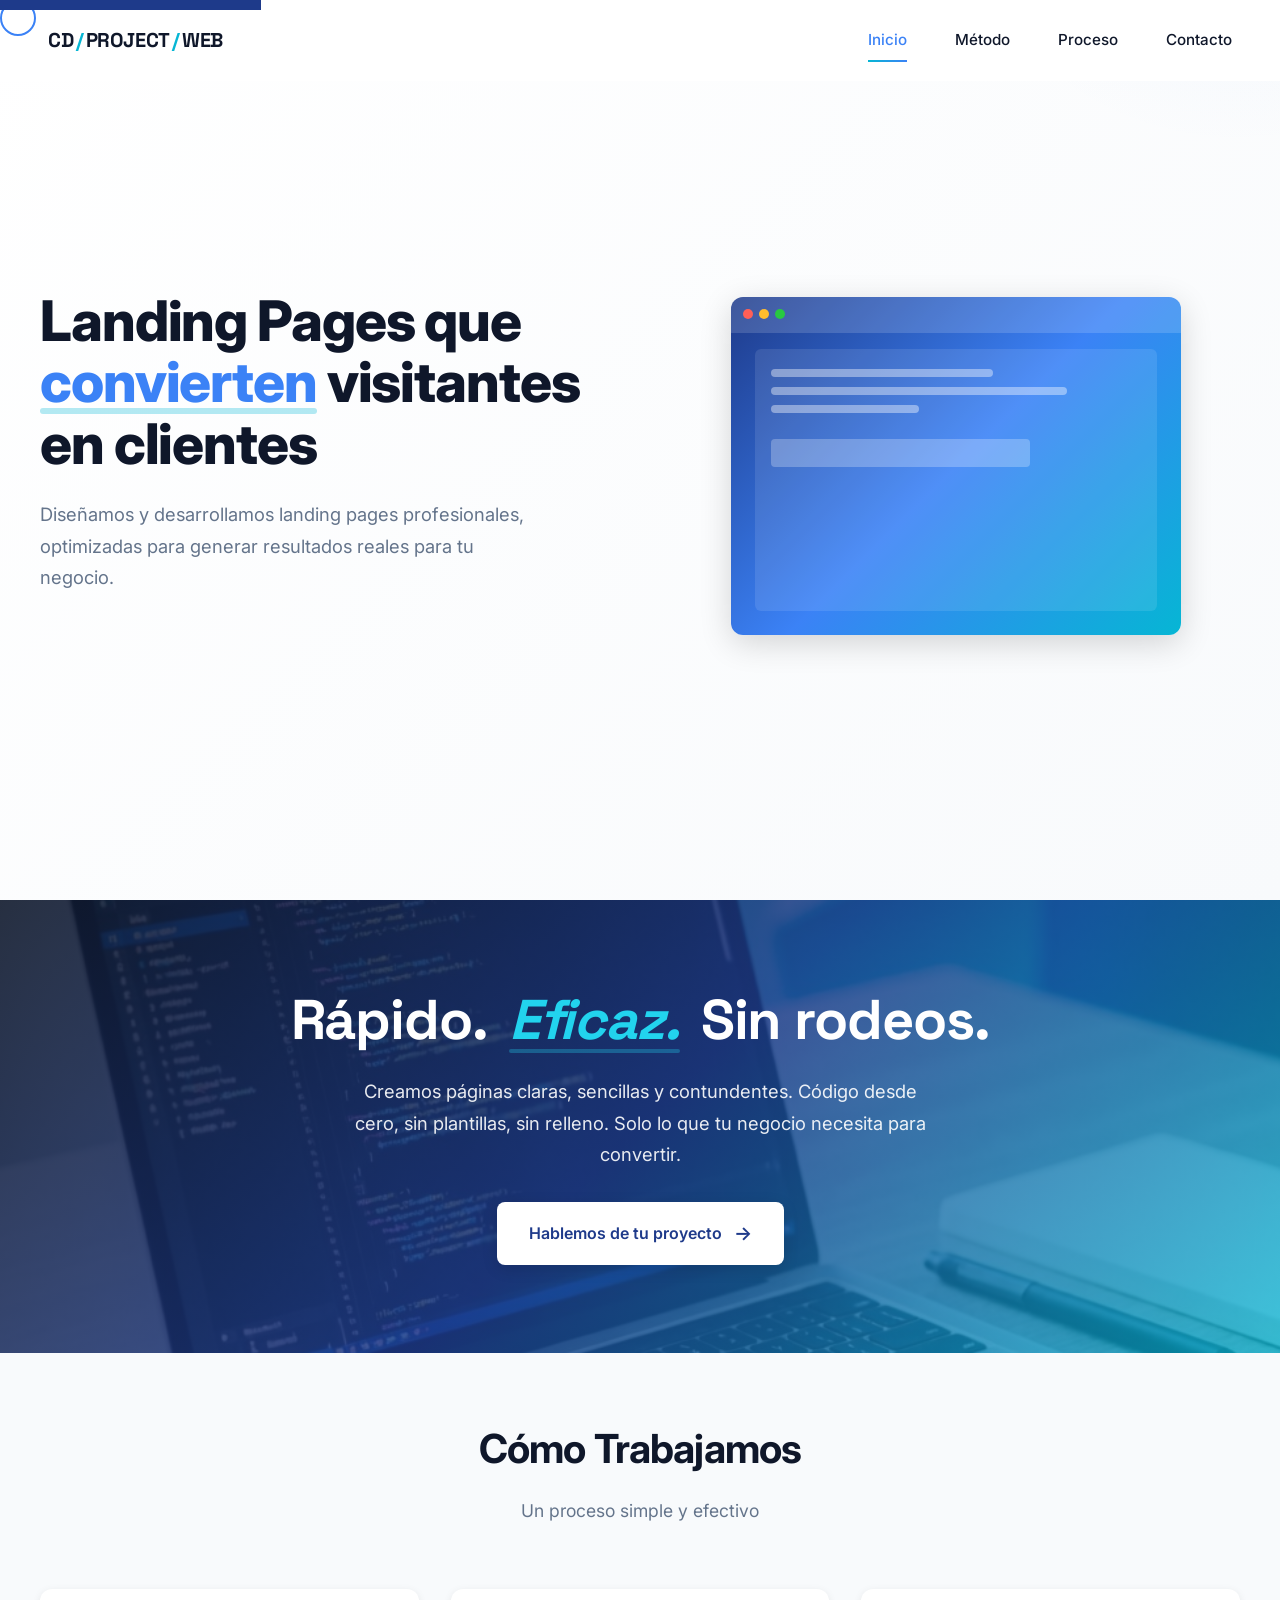
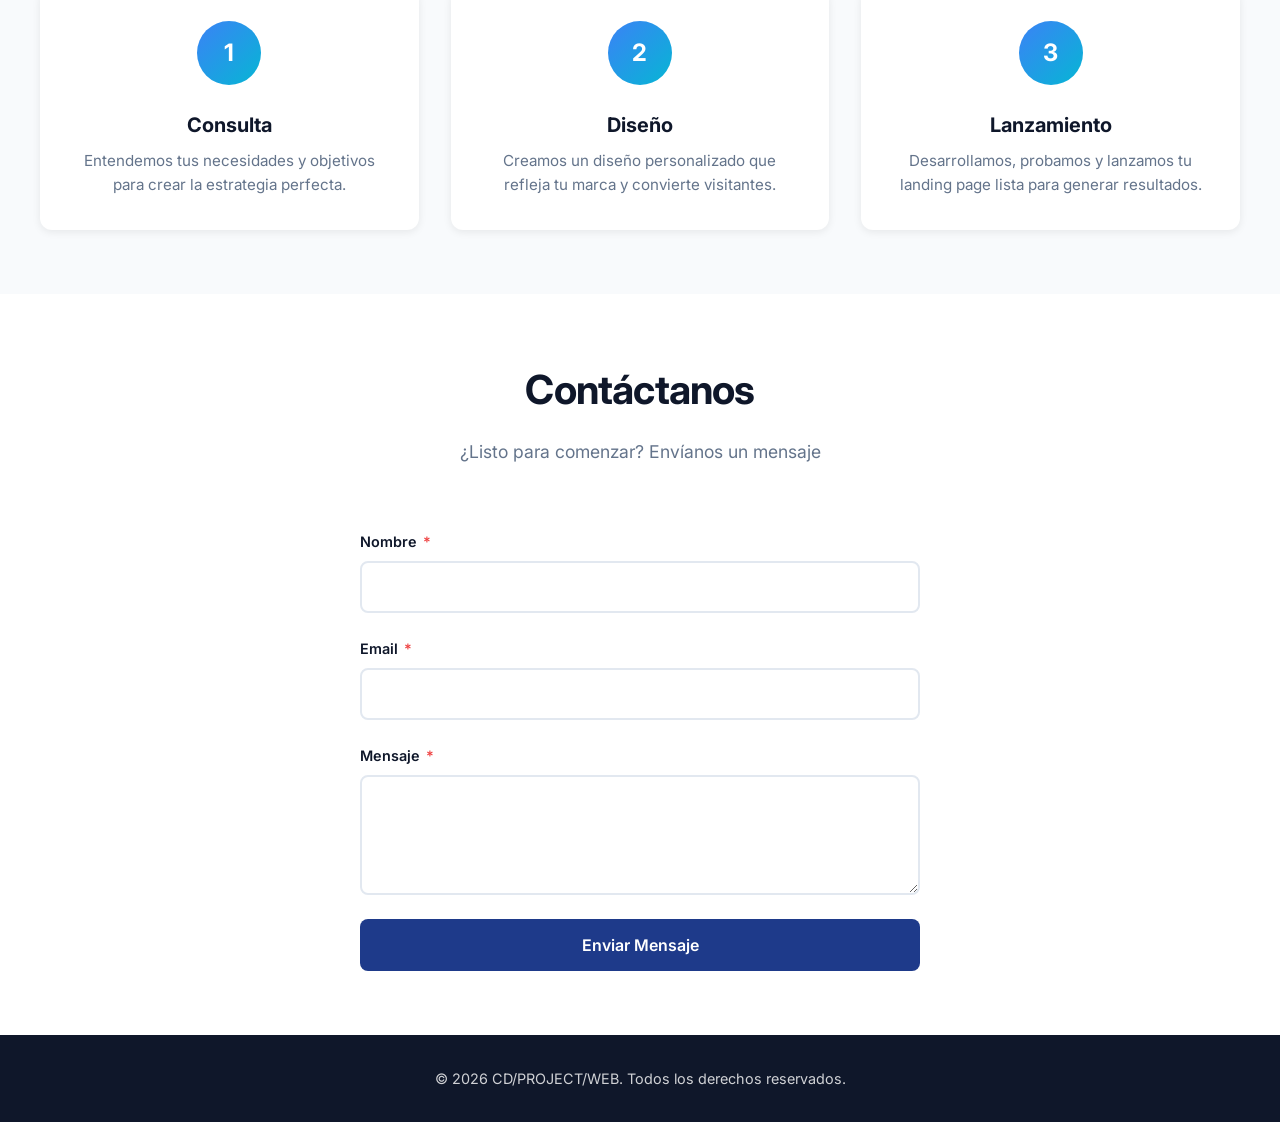
==== commit 980d870b: "diseño final 3" ====
--- a/index.html
+++ b/index.html
@@ -767,43 +767,6 @@
       color: var(--gray);
     }
 
-    /* ===== STICKY CTA MOBILE ===== */
-    .sticky-cta {
-      display: none;
-      position: fixed;
-      bottom: 0;
-      left: 0;
-      right: 0;
-      background: var(--white);
-      padding: var(--space-sm) var(--space-md);
-      box-shadow: 0 -4px 16px rgba(0, 0, 0, 0.1);
-      z-index: 999;
-      border-top: 1px solid rgba(0, 0, 0, 0.05);
-    }
-
-    .sticky-cta.visible {
-      display: block;
-    }
-
-    .sticky-cta a {
-      display: block;
-      width: 100%;
-      padding: 0.875rem;
-      background: var(--primary);
-      color: var(--white);
-      text-align: center;
-      text-decoration: none;
-      border-radius: var(--radius-md);
-      font-weight: 600;
-      font-size: 1rem;
-      min-height: 48px;
-      transition: background 0.3s ease;
-    }
-
-    .sticky-cta a:hover {
-      background: var(--primary-light);
-    }
-
     /* ===== FOOTER ===== */
     footer {
       padding: var(--space-lg) var(--space-md);
@@ -937,14 +900,6 @@
 
       .process-step {
         padding: var(--space-md);
-      }
-
-      body {
-        padding-bottom: 80px;
-      }
-
-      .sticky-cta {
-        display: block;
       }
     }
 
@@ -1077,7 +1032,7 @@
     <!-- BANNER -->
     <section class="banner" id="metodo" aria-labelledby="banner-title">
       <div class="banner-bg">
-        <img src="https://image.qwenlm.ai/public_source/66f5a20b-b40b-4f6a-9184-b3fecc6bf185/1e86e7350-fd1f-48cc-a09e-efd46a47680c.png" alt="Desarrollo web profesional" loading="lazy">
+        <img src="assets/img/img1Lap.jpeg" alt="Desarrollo web profesional" loading="lazy">
       </div>
       <div class="banner-overlay"></div>
 
@@ -1166,11 +1121,6 @@
       </div>
     </section>
   </main>
-
-  <!-- STICKY CTA MOBILE -->
-  <div class="sticky-cta" id="stickyCta">
-    <a href="#contacto">Contáctanos ahora</a>
-  </div>
 
   <!-- FOOTER -->
   <footer>
@@ -1247,7 +1197,6 @@
 
     // ===== NAVBAR SCROLL =====
     const navbar = document.getElementById('navbar');
-    const stickyCta = document.getElementById('stickyCta');
 
     window.addEventListener('scroll', () => {
       const scrollY = window.scrollY;
@@ -1256,13 +1205,6 @@
         navbar.classList.add('scrolled');
       } else {
         navbar.classList.remove('scrolled');
-      }
-
-      // Mostrar sticky CTA después del hero
-      if (scrollY > window.innerHeight && window.innerWidth <= 968) {
-        stickyCta.classList.add('visible');
-      } else {
-        stickyCta.classList.remove('visible');
       }
     }, { passive: true });
 
@@ -1368,7 +1310,6 @@
       return /^[^\s@]+@[^\s@]+\.[^\s@]+$/.test(email);
     }
 
-    // Validación en tiempo real
     const nameInput = document.getElementById('name');
     const emailInput = document.getElementById('email');
     const messageInput = document.getElementById('message');
@@ -1388,7 +1329,6 @@
       validateField(messageInput, messageError, val => val.trim().length > 0);
     });
 
-    // Limpiar error al escribir
     [nameInput, emailInput, messageInput].forEach(input => {
       input.addEventListener('input', () => {
         input.classList.remove('error');
@@ -1404,7 +1344,6 @@
       const isMessageValid = validateField(messageInput, messageError, val => val.trim().length > 0);
 
       if (isNameValid && isEmailValid && isMessageValid) {
-        // Simular envío
         const submitBtn = contactForm.querySelector('.btn-submit');
         submitBtn.disabled = true;
         submitBtn.textContent = 'Enviando...';
